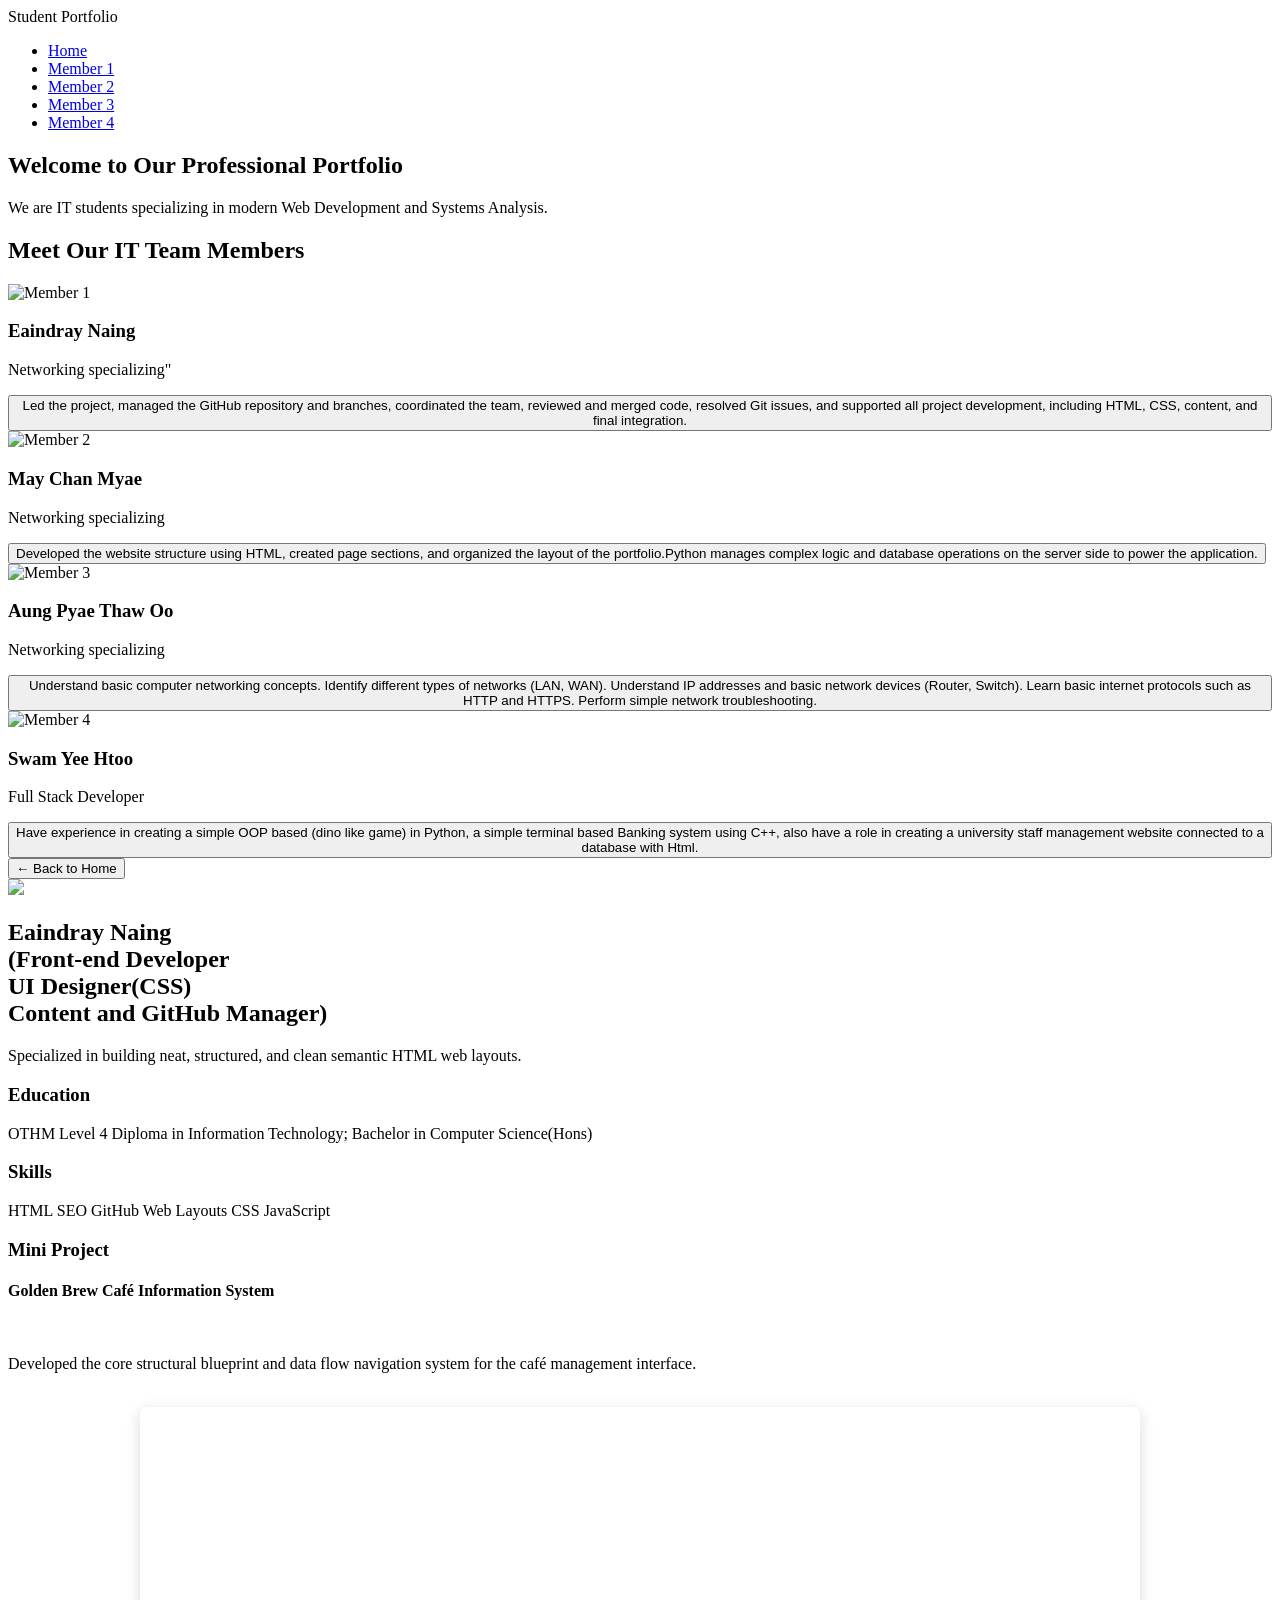
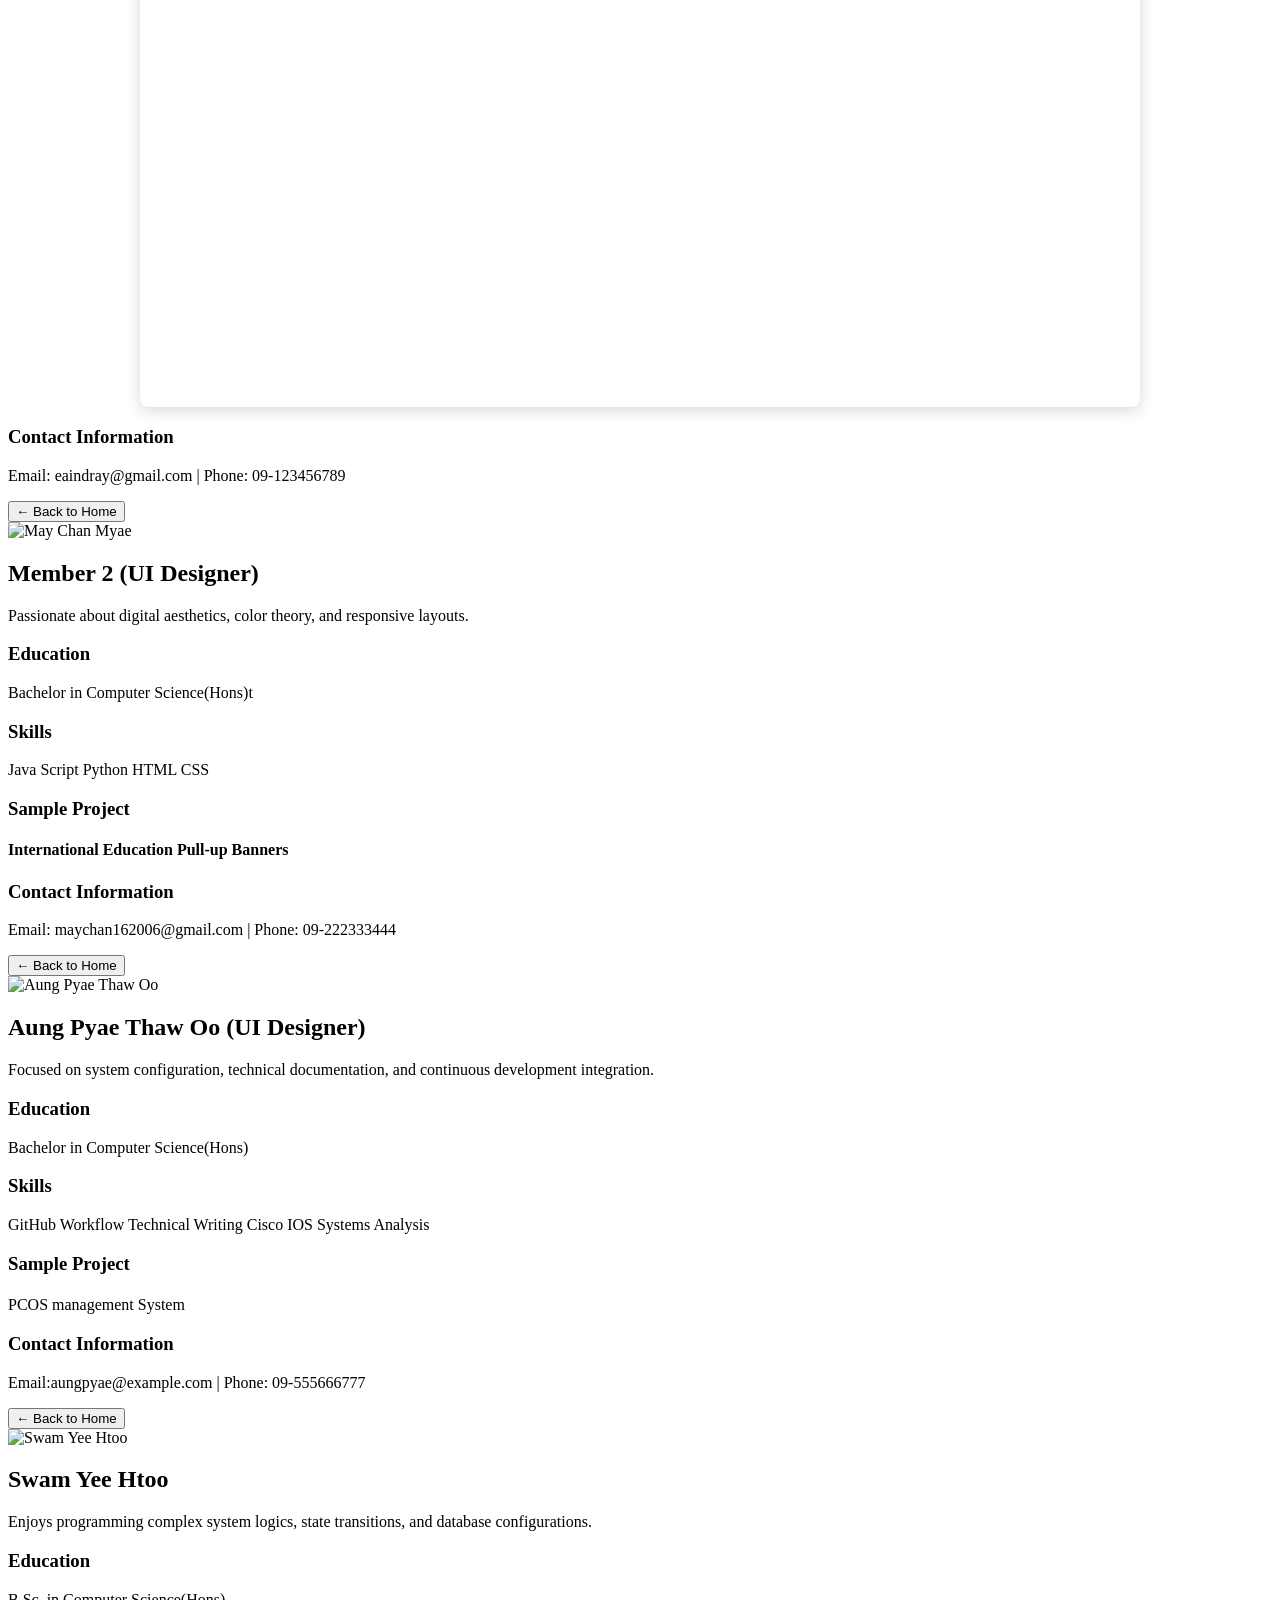
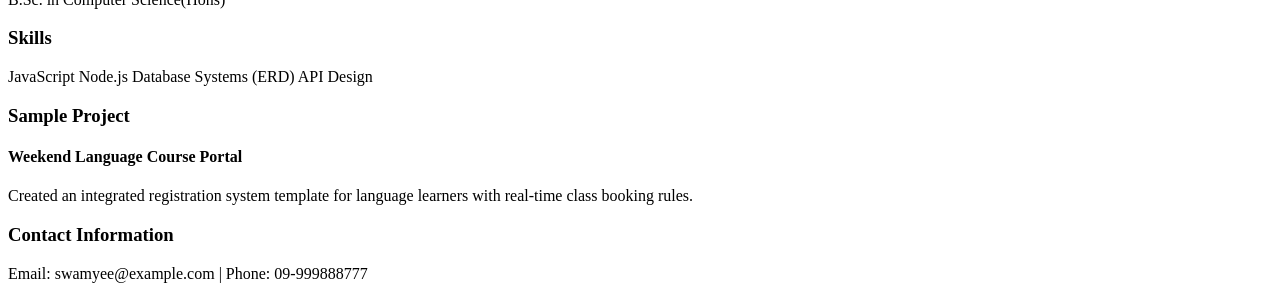
==== index.html @ e3c926dc "Update index.html" ====
<!DOCTYPE html>
<html lang="en">
<head>
    <meta charset="UTF-8">
    <meta name="viewport" content="width=device-width, initial-scale=1.0">
    <title>Student Portfolio</title>
    <link rel="stylesheet" href="C:\Users\USER\OneDrive\Desktop\student-portfolio\style.css">
</head>
<body>

    <nav class="navbar">
        <div class="logo">Student Portfolio</div>
        <ul class="nav-links">
            <li><a href="#" onclick="showPage('home')">Home</a></li>
            <li><a href="#" onclick="showPage('member1')">Member 1</a></li>
            <li><a href="#" onclick="showPage('member2')">Member 2</a></li>
            <li><a href="#" onclick="showPage('member3')">Member 3</a></li>
            <li><a href="#" onclick="showPage('member4')">Member 4</a></li>
        </ul>
    </nav>

    <div class="container">
        
        <section id="home" class="page-section active">
            <div class="hero-section">
                <h1>Welcome to Our Professional Portfolio</h1>
                <p>We are IT students specializing in modern Web Development and Systems Analysis.</p>
            </div>
            
            <h2 class="section-title">Meet Our IT Team Members</h2>
            <div class="member-grid">
                <div class="member-card" onclick="showPage('member1')">
                    <img src="Eaindray Naing.jpg" alt="Member 1">
                    <h3>Eaindray Naing</h3>
                    <p class=="role">Networking specializing"</p>
                    <p class="Git Manager | Full-Stack Support"></p>
                    <button class="view-btn">Led the project, managed the GitHub repository and branches, coordinated the team, reviewed and merged code, resolved Git issues, and supported all project development, including HTML, CSS, content, and final integration.</button>
                </div>
                <div class="member-card" onclick="showPage('member2')">
                    <img src="May Chan Myae.jpg" alt="Member 2">
                    <h3>May Chan Myae</h3>
                    <p class=="role">Networking specializing</p>
                    <p class="HTML Developer"></p>
                    <button class="view-btn">Developed the website structure using HTML, created page sections, and organized the layout of the portfolio.Python manages complex logic and database operations on the server side to power the application.</button>
                </div>
                <div class="member-card" onclick="showPage('member3')">
                    <img src="Aung Pyae.jpg" alt="Member 3">
                    <h3>Aung Pyae Thaw Oo</h3>
                    <p class=="role">Networking specializing</p>
                    <button class="view-btn">Understand basic computer networking concepts.
Identify different types of networks (LAN, WAN).
Understand IP addresses and basic network devices (Router, Switch).
Learn basic internet protocols such as HTTP and HTTPS.
Perform simple network troubleshooting.
</button>
                </div>
                <div class="member-card" onclick="showPage('member4')">
                    <img src="Swam Yee Htoo.jpg" alt="Member 4">
                    <h3>Swam Yee Htoo</h3>
                    <p class="role">Full Stack Developer</p>
                    <button class="view-btn">Have experience in creating a simple OOP based (dino like game) in Python, a simple terminal based Banking system using C++, also have a role in creating a university staff management website connected to a database with Html.</button>
                </div>
            </div>
        </section>

        <section id="member1" class="page-section">
            <button class="back-btn" onclick="showPage('home')">← Back to Home</button>
            <div class="profile-detail">
                <img src="Eaindray Naing.jpg"Member 1" class="profile-img">
                <div class="profile-info">
                    <h2>Eaindray Naing<br> (Front-end Developer<br>UI Designer(CSS)<br>Content and GitHub Manager)</h2>
                    <p class="bio">Specialized in building neat, structured, and clean semantic HTML web layouts.</p>
                    
                    <h3>Education</h3>
                    <p>OTHM Level 4 Diploma in Information Technology; Bachelor in Computer Science(Hons)</p>
                    
                    <h3>Skills</h3>
                    <div class="skills-tags">
                        <span>HTML</span> <span>SEO</span> <span>GitHub</span> <span>Web Layouts</span> <span>CSS</span> <span>JavaScript</span>
                    </div>
                    
                    <h3>Mini Project</h3>
                    <div class="project-box">
                        <h4>Golden Brew Café Information System</h4><br>
                        <p>Developed the core structural blueprint and data flow navigation system for the café management interface.</p>
                    </div><br>
    
    <div class="project-container" style="max-width: 1000px; margin: 0 auto; box-shadow: 0 4px 15px rgba(0,0,0,0.15); border-radius: 8px; overflow: hidden;">
        <iframe 
            src="C:\Users\USER\OneDrive\Desktop\student-portfolio\eaindraymini-project\miniproject.html" 
            title="Mini Project"
            style="width: 100%; height: 600px; border: none; display: block;">
        </iframe>
    </div>
    <h3>Contact Information</h3>
                    <p>Email: eaindray@gmail.com | Phone: 09-123456789</p>
</section>
                </div>
            </div>
        </section>

        <section id="member2" class="page-section">
            <button class="back-btn" onclick="showPage('home')">← Back to Home</button>
            <div class="profile-detail">
                <img src="May Chan Myae.jpg" alt="May Chan Myae" class="profile-img">
                <div class="profile-info">
                    <h2>Member 2 (UI Designer)</h2>
                    <p class="bio">Passionate about digital aesthetics, color theory, and responsive layouts.</p>
                    
                    <h3>Education</h3>
                    <p>Bachelor in Computer Science(Hons)t</p>
                    
                    <h3>Skills</h3>
                    <div class="skills-tags">
                        <span>Java Script</span> <span>Python</span> <span>HTML</span> <span>CSS</span>
                    </div>
                    
                    <h3>Sample Project</h3>
                    <div class="project-box">
                        <h4>International Education Pull-up Banners</h4>
                        <p></p>
                    </div>

                    <h3>Contact Information</h3>
                    <p>Email: maychan162006@gmail.com | Phone: 09-222333444</p>
                </div>
            </div>
        </section>

        <section id="member3" class="page-section">
            <button class="back-btn" onclick="showPage('home')">← Back to Home</button>
            <div class="profile-detail">
                <img src="Aung Pyae.jpg" alt="Aung Pyae Thaw Oo" class="profile-img">
                <div class="profile-info">
                    <h2>Aung Pyae Thaw Oo (UI Designer)</h2>
                    <p class="bio">Focused on system configuration, technical documentation, and continuous development integration.</p>
                    
                    <h3>Education</h3>
                    <p>Bachelor in Computer Science(Hons)</p>
                    
                    <h3>Skills</h3>
                    <div class="skills-tags">
                        <span>GitHub Workflow</span> <span>Technical Writing</span> <span>Cisco IOS</span> <span>Systems Analysis</span>
                    </div>
                    
                    <h3>Sample Project</h3>
                    <div class="project-box">
                        <h4></h4>
                        <p>PCOS management System</p>
                    </div>

                    <h3>Contact Information</h3>
                    <p>Email:aungpyae@example.com | Phone: 09-555666777</p>
                </div>
            </div>
        </section>

        <section id="member4" class="page-section">
            <button class="back-btn" onclick="showPage('home')">← Back to Home</button>
            <div class="profile-detail">
                <img src="Swam Yee Htoo.jpg" alt="Swam Yee Htoo" class="profile-img">
                <div class="profile-info">
                    <h2>Swam Yee Htoo</h2>
                    <p class="bio">Enjoys programming complex system logics, state transitions, and database configurations.</p>
                    
                    <h3>Education</h3>
                    <p>B.Sc. in Computer Science(Hons)</p>
                    
                    <h3>Skills</h3>
                    <div class="skills-tags">
                        <span>JavaScript</span> <span>Node.js</span> <span>Database Systems (ERD)</span> <span>API Design</span>
                    </div>
                    
                    <h3>Sample Project</h3>
                    <div class="project-box">
                        <h4>Weekend Language Course Portal</h4>
                        <p>Created an integrated registration system template for language learners with real-time class booking rules.</p>
                    </div>

                    <h3>Contact Information</h3>
                    <p>Email: swamyee@example.com | Phone: 09-999888777</p>
                </div>
            </div>
        </section>

    </div>

    <script>
        function showPage(pageId) {
            const sections = document.querySelectorAll('.page-section');
            sections.forEach(section => {
                section.classList.remove('active');
            });
            
            const activeSection = document.getElementById(pageId);
            if(activeSection) {
                activeSection.classList.add('active');
                window.scrollTo(0, 0);
            }
        }
    </script>
</body>
</html>
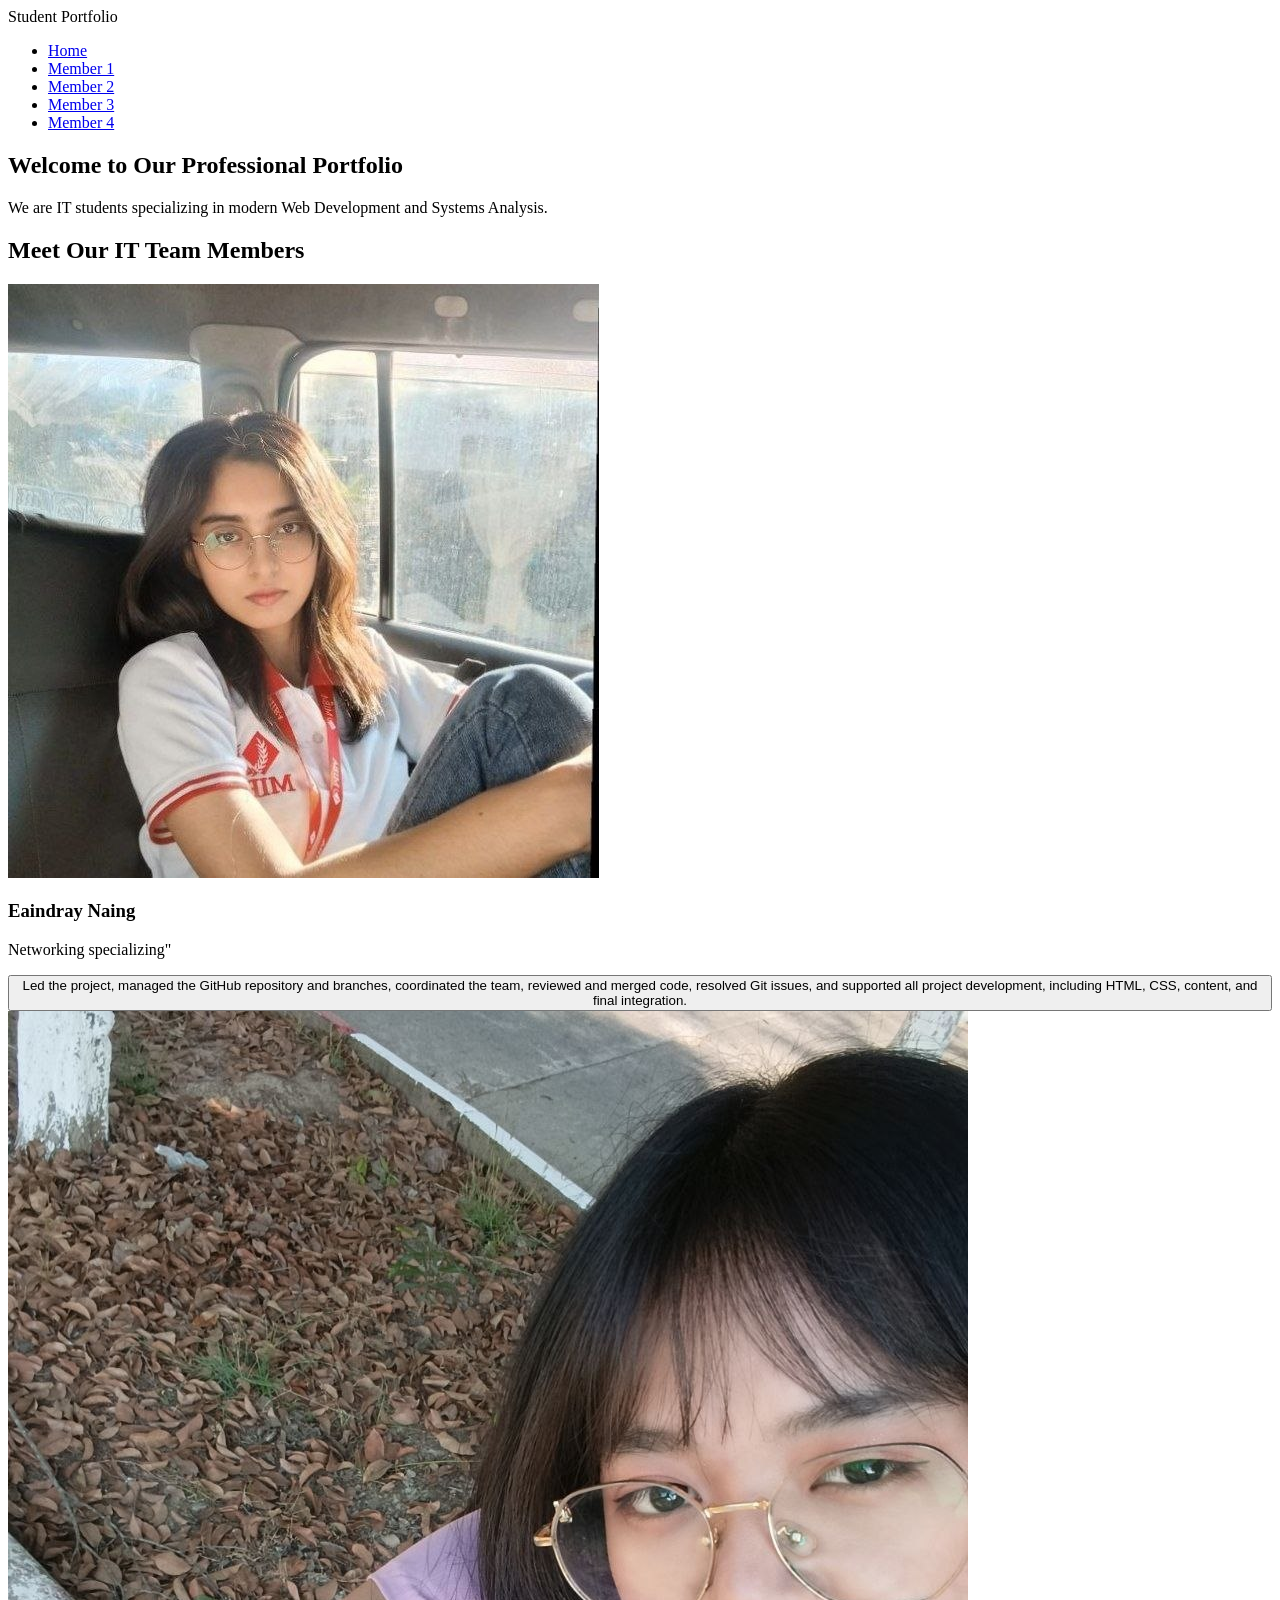
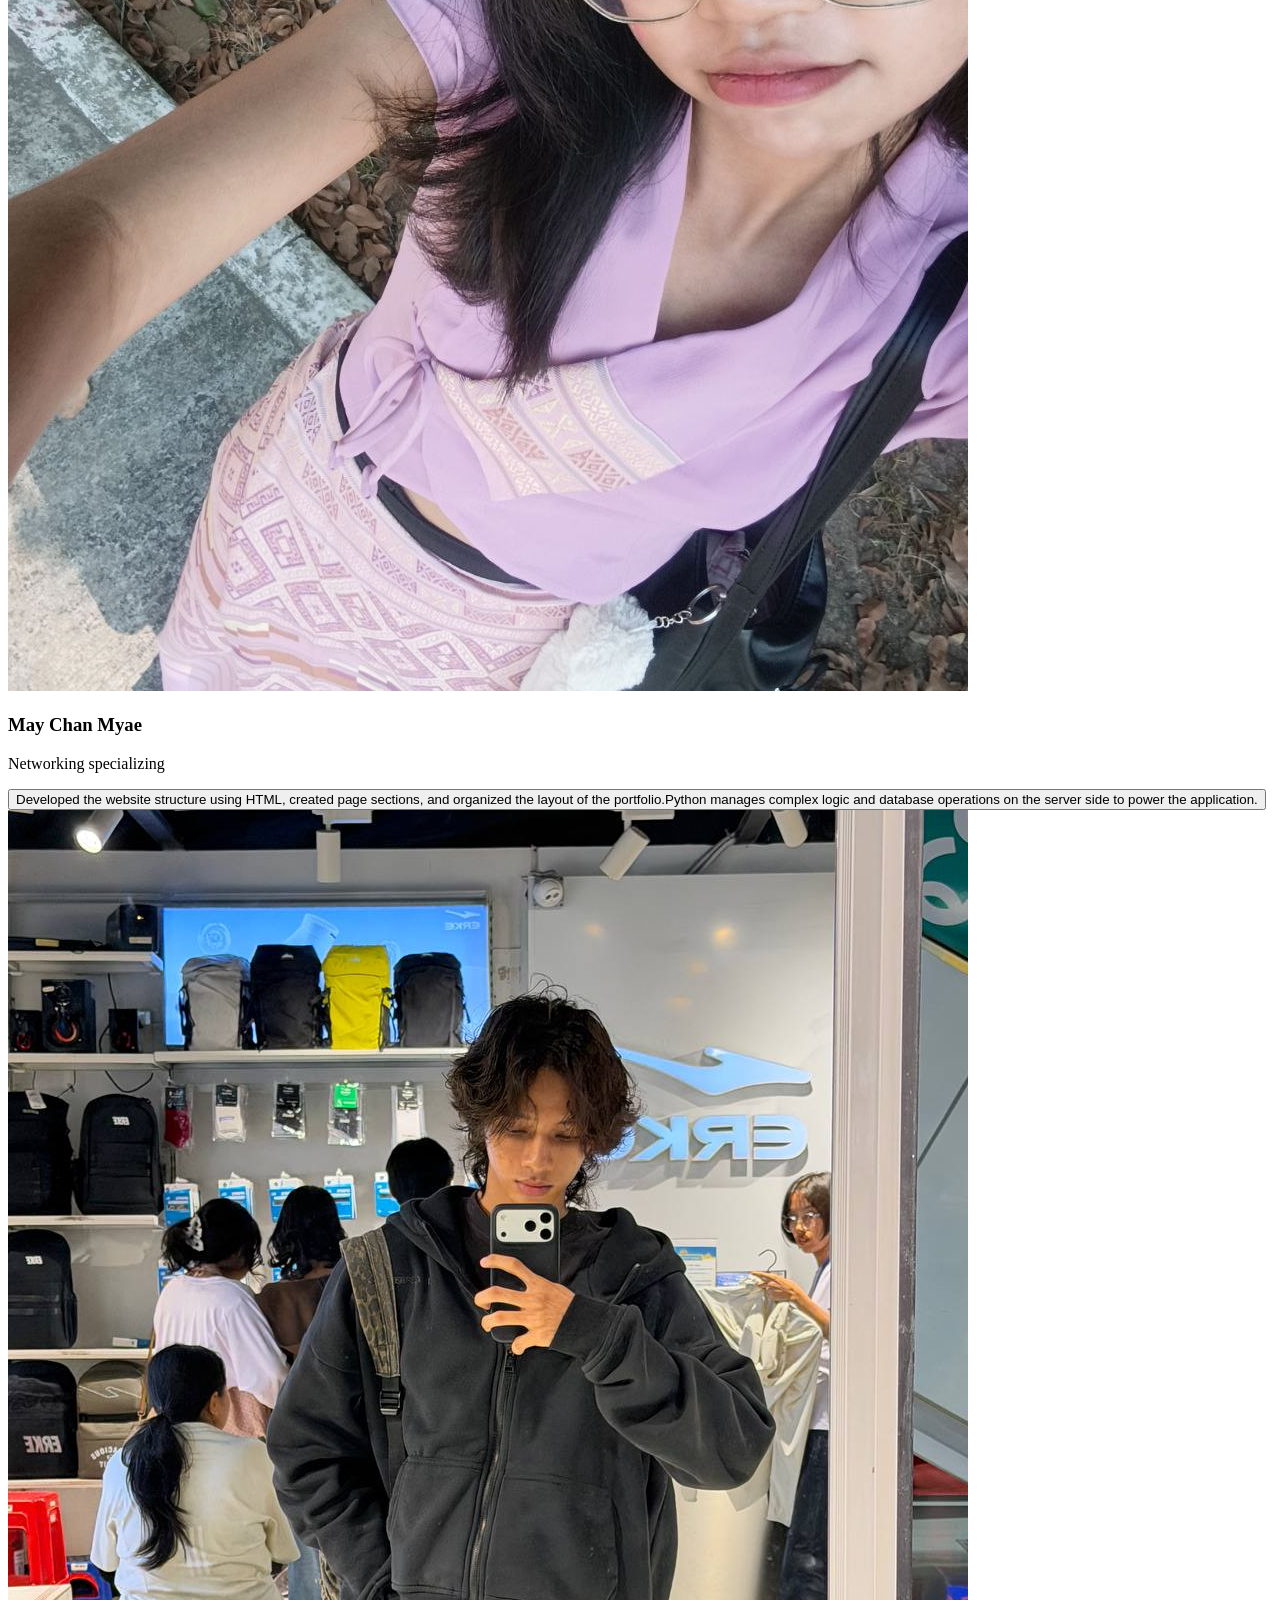
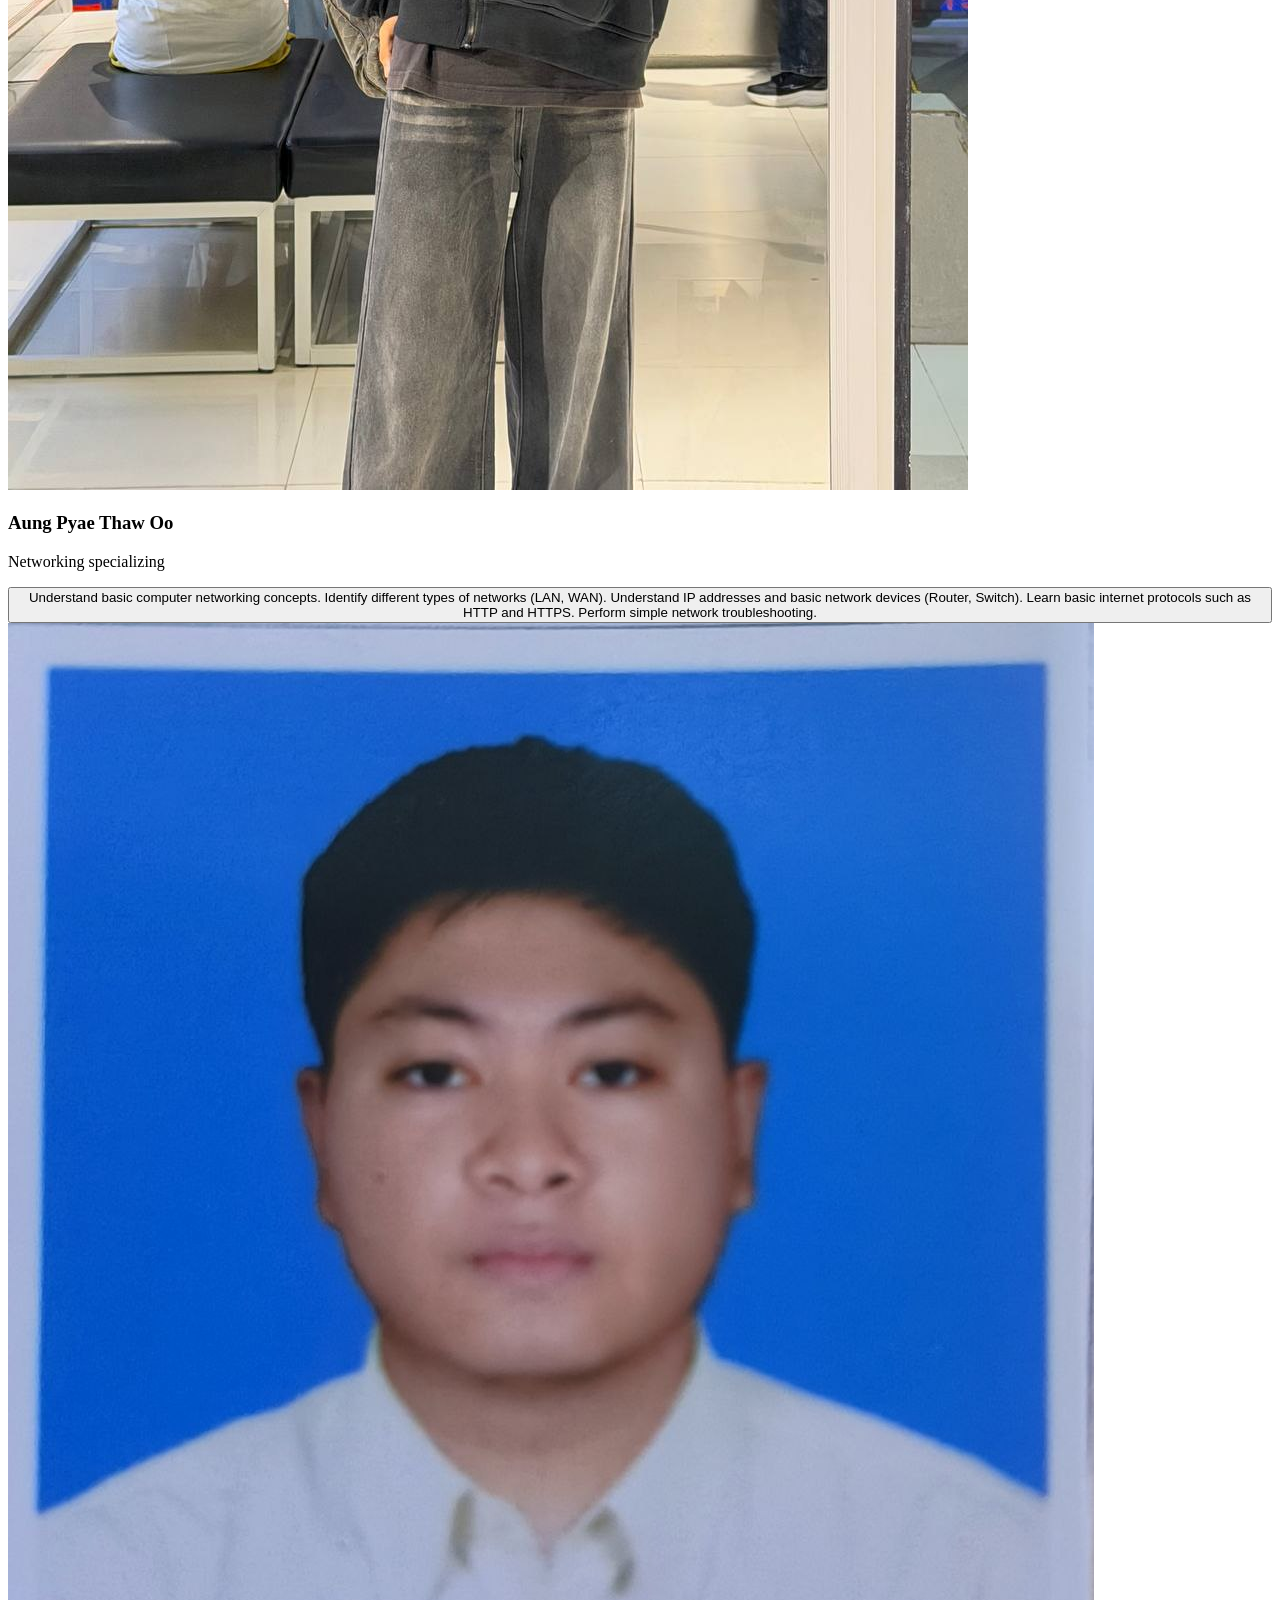
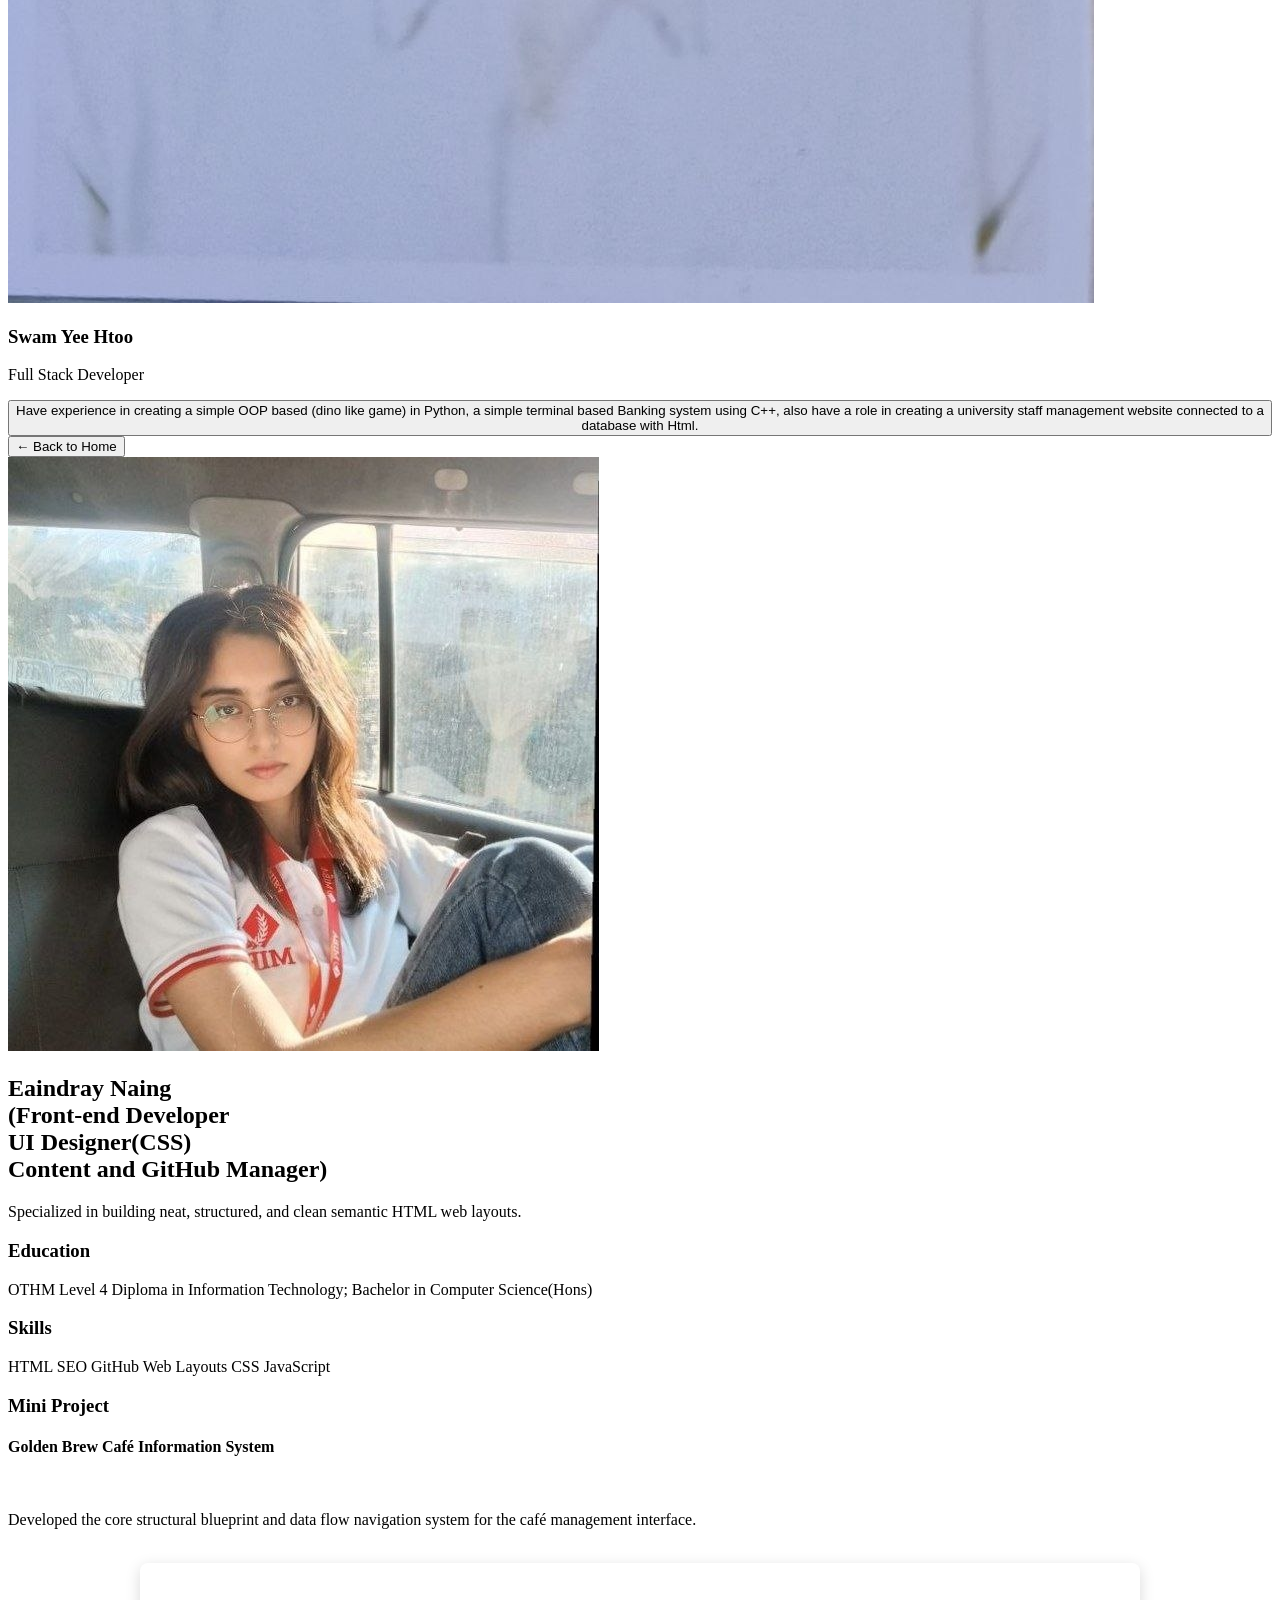
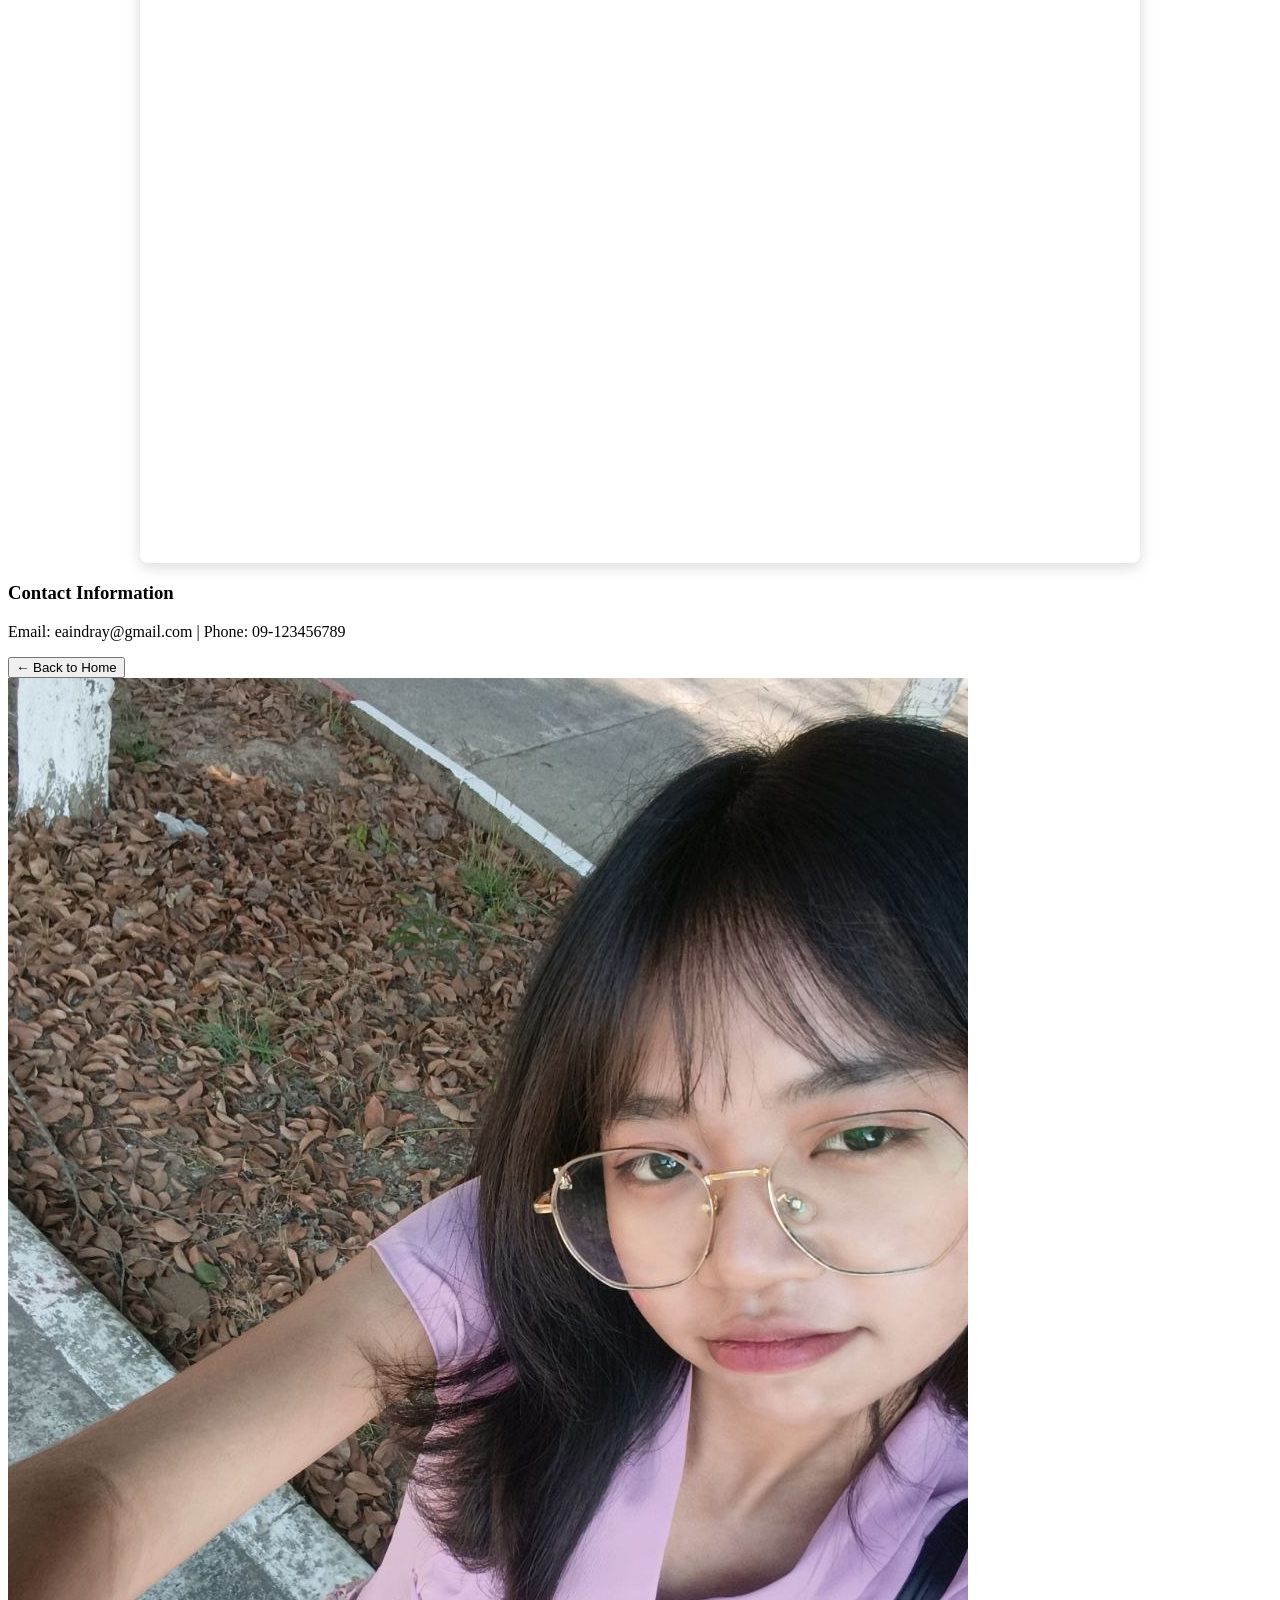
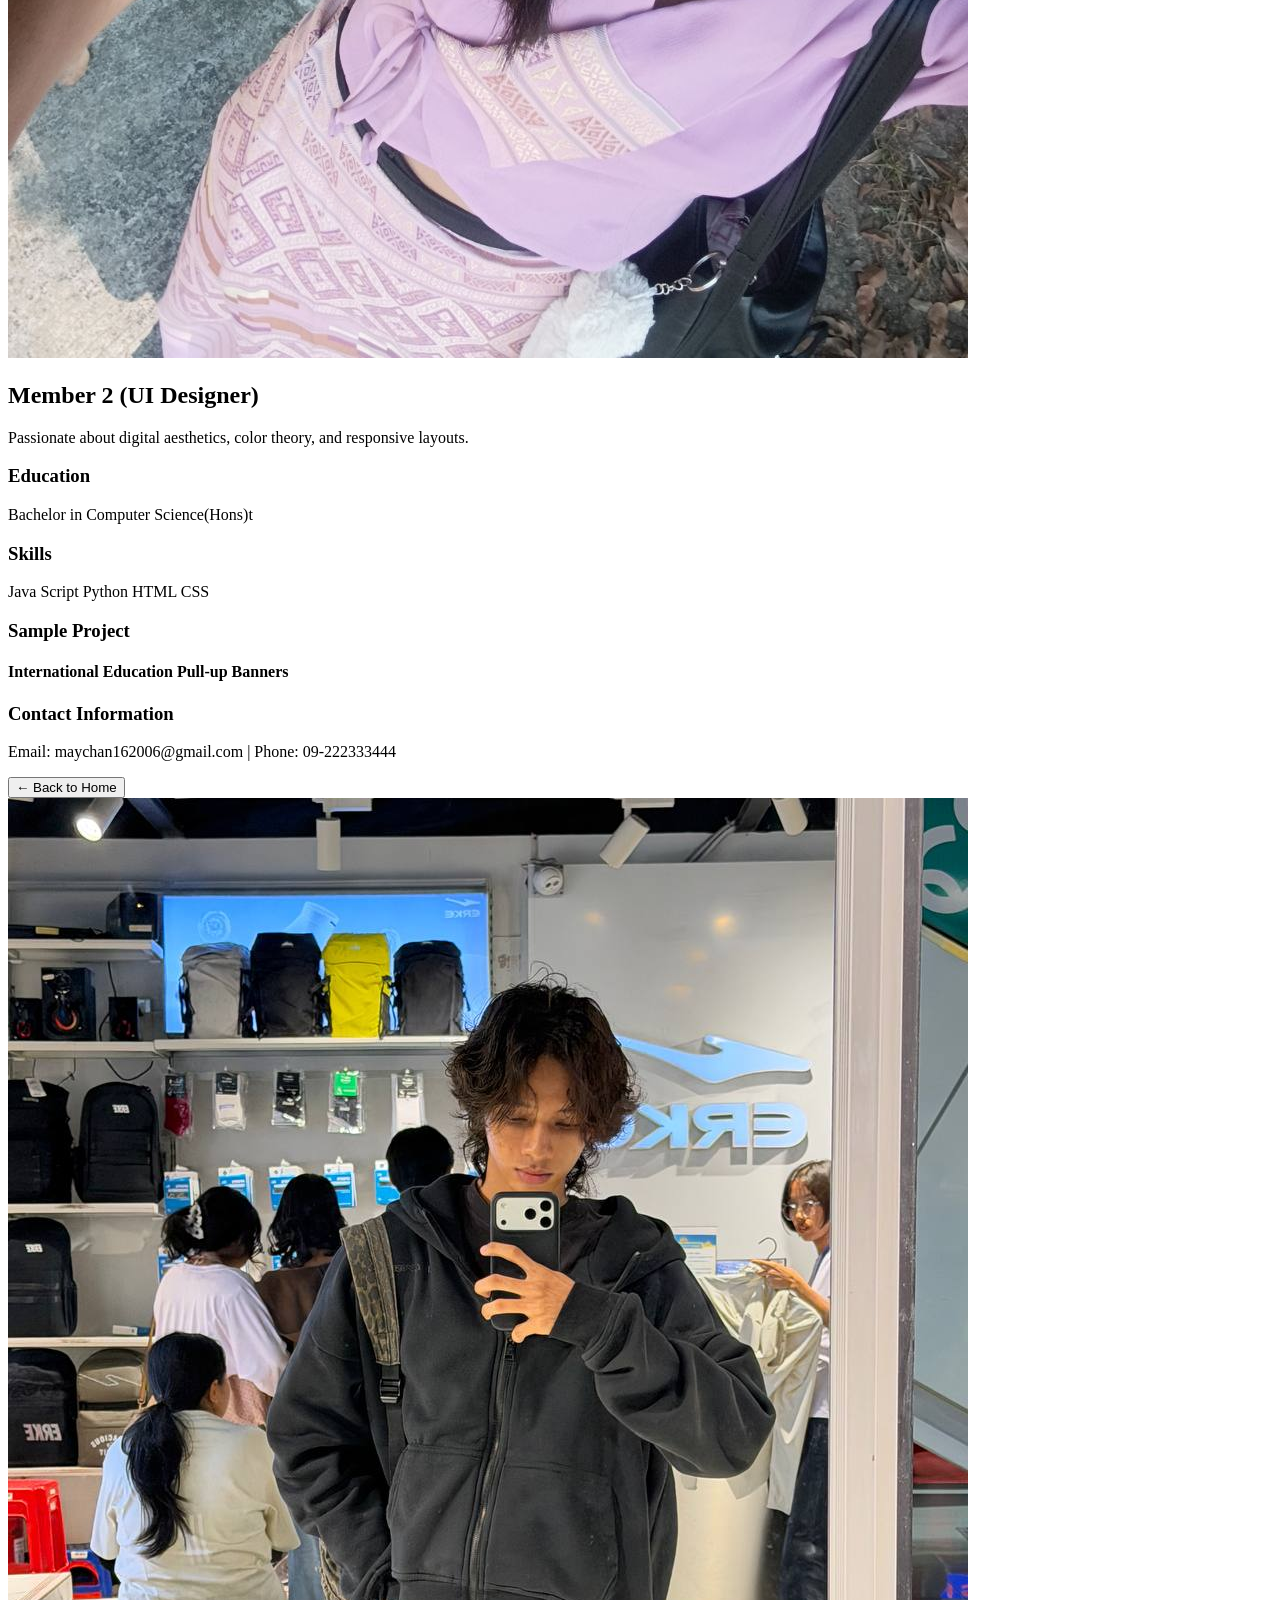
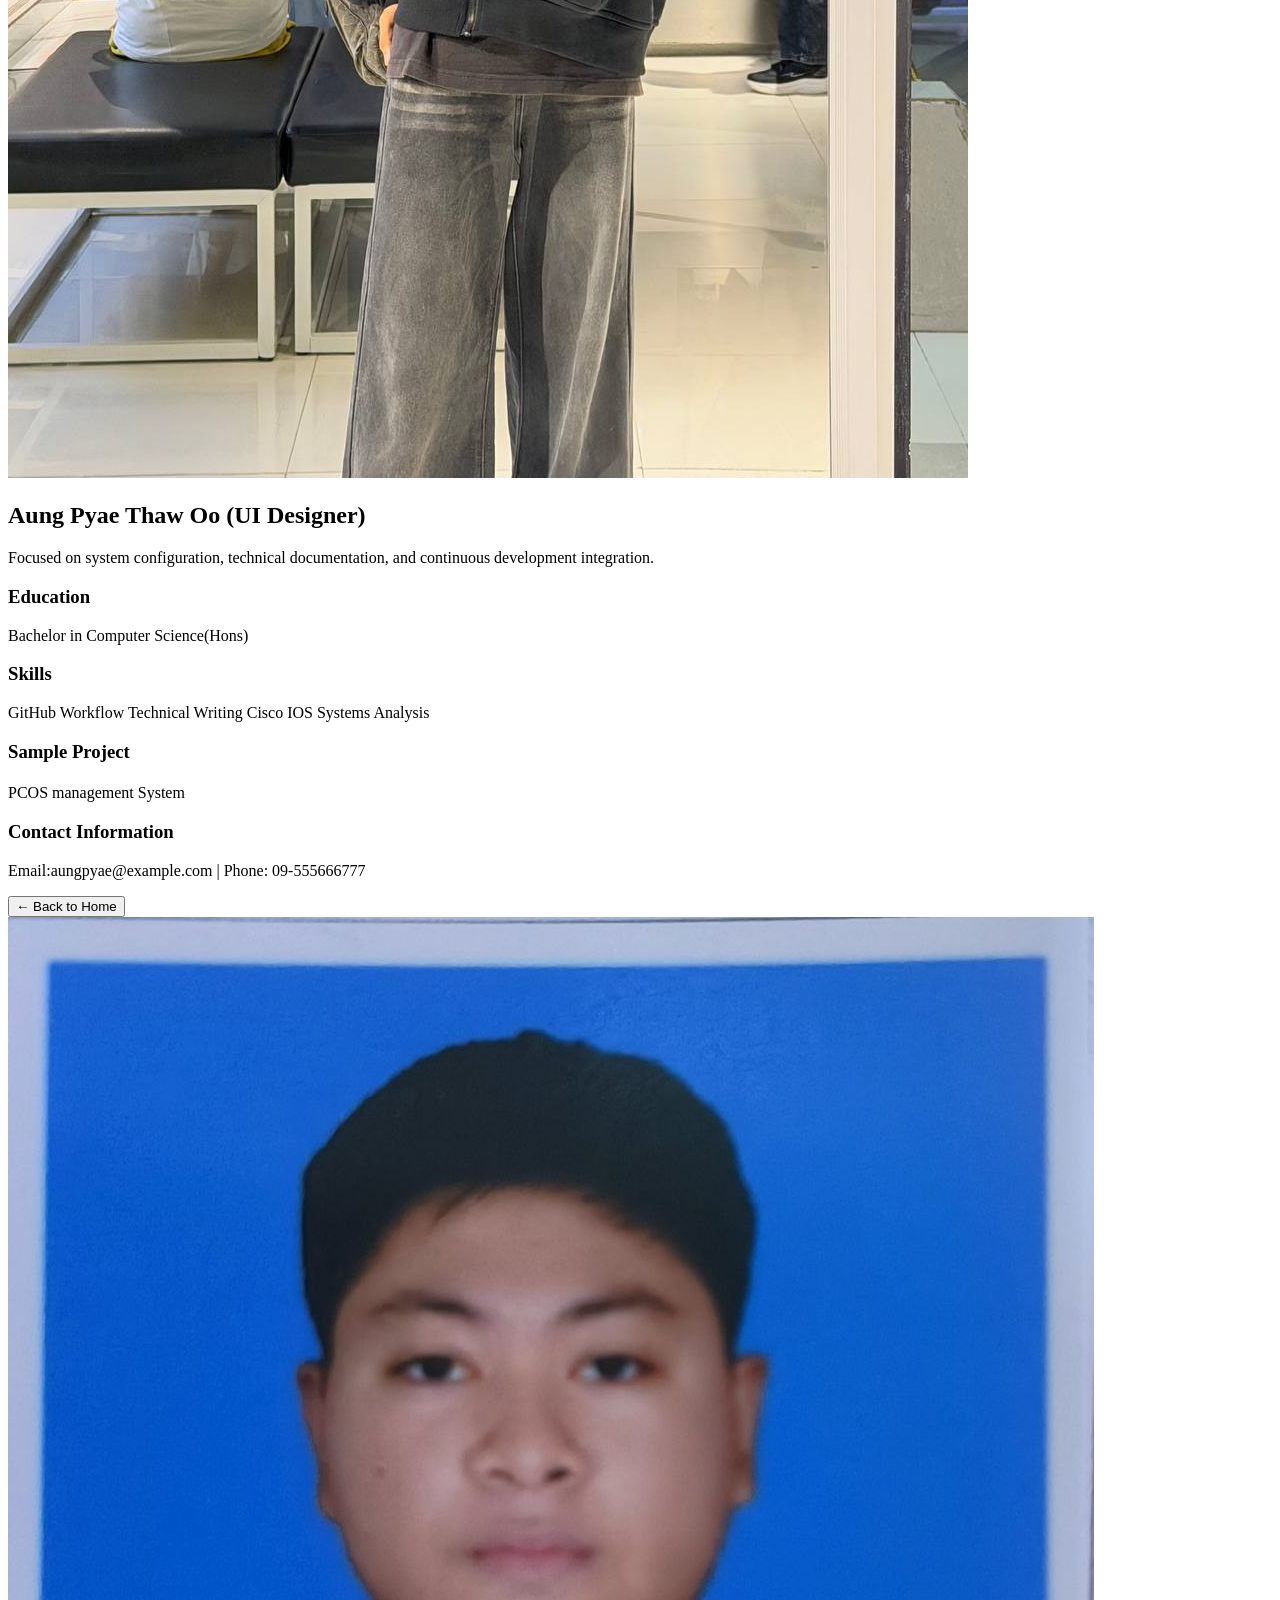
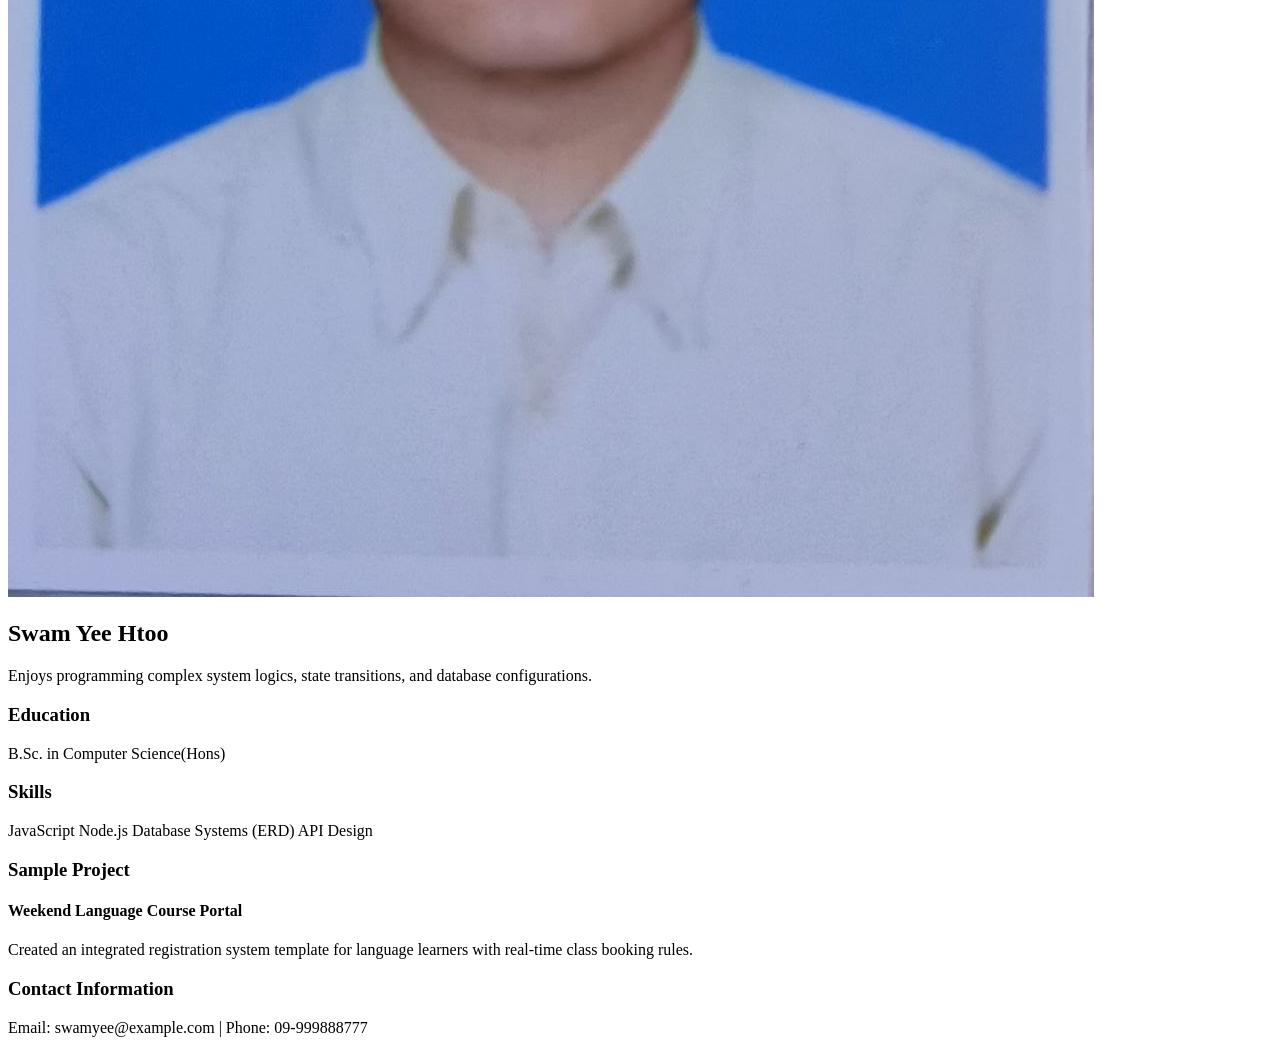
==== commit 12c666a1: "Final link and showcase update" ====
--- a/index.html
+++ b/index.html
@@ -200,4 +200,4 @@
         }
     </script>
 </body>
-</html>
+</html>
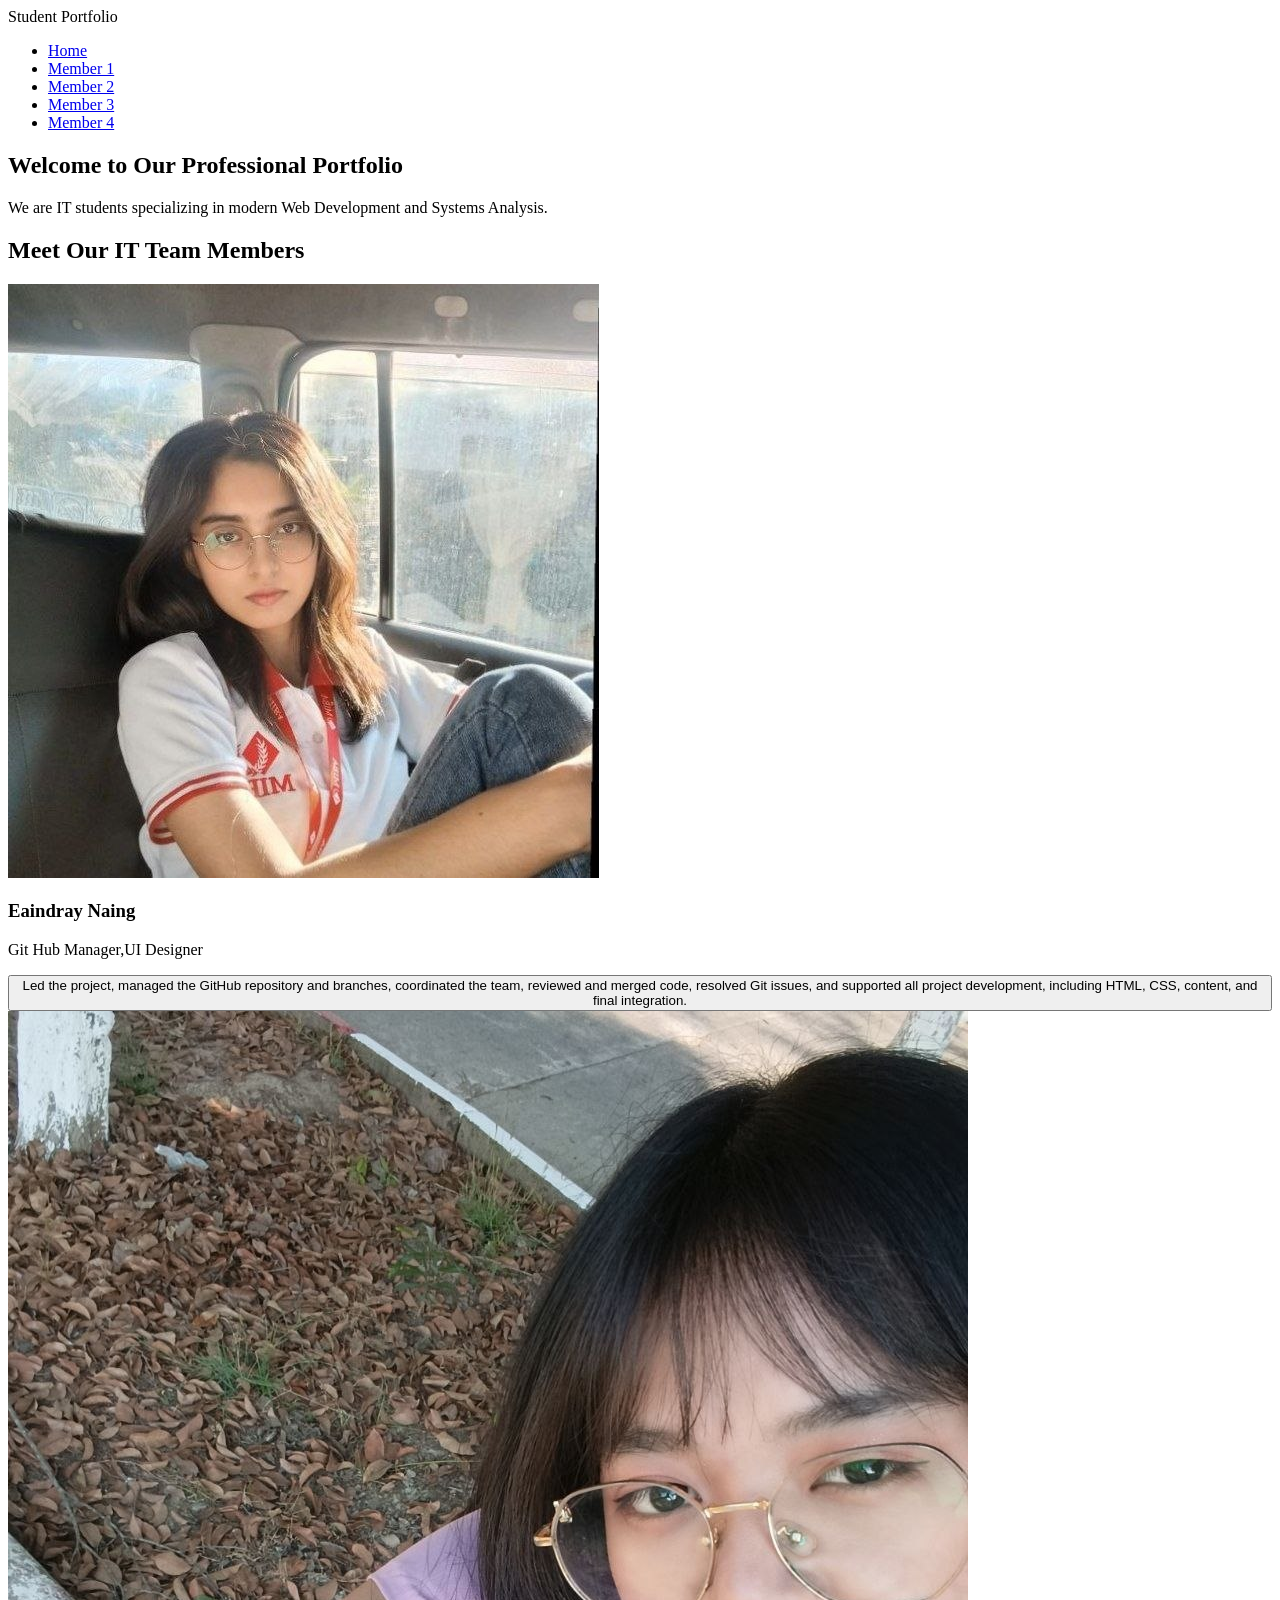
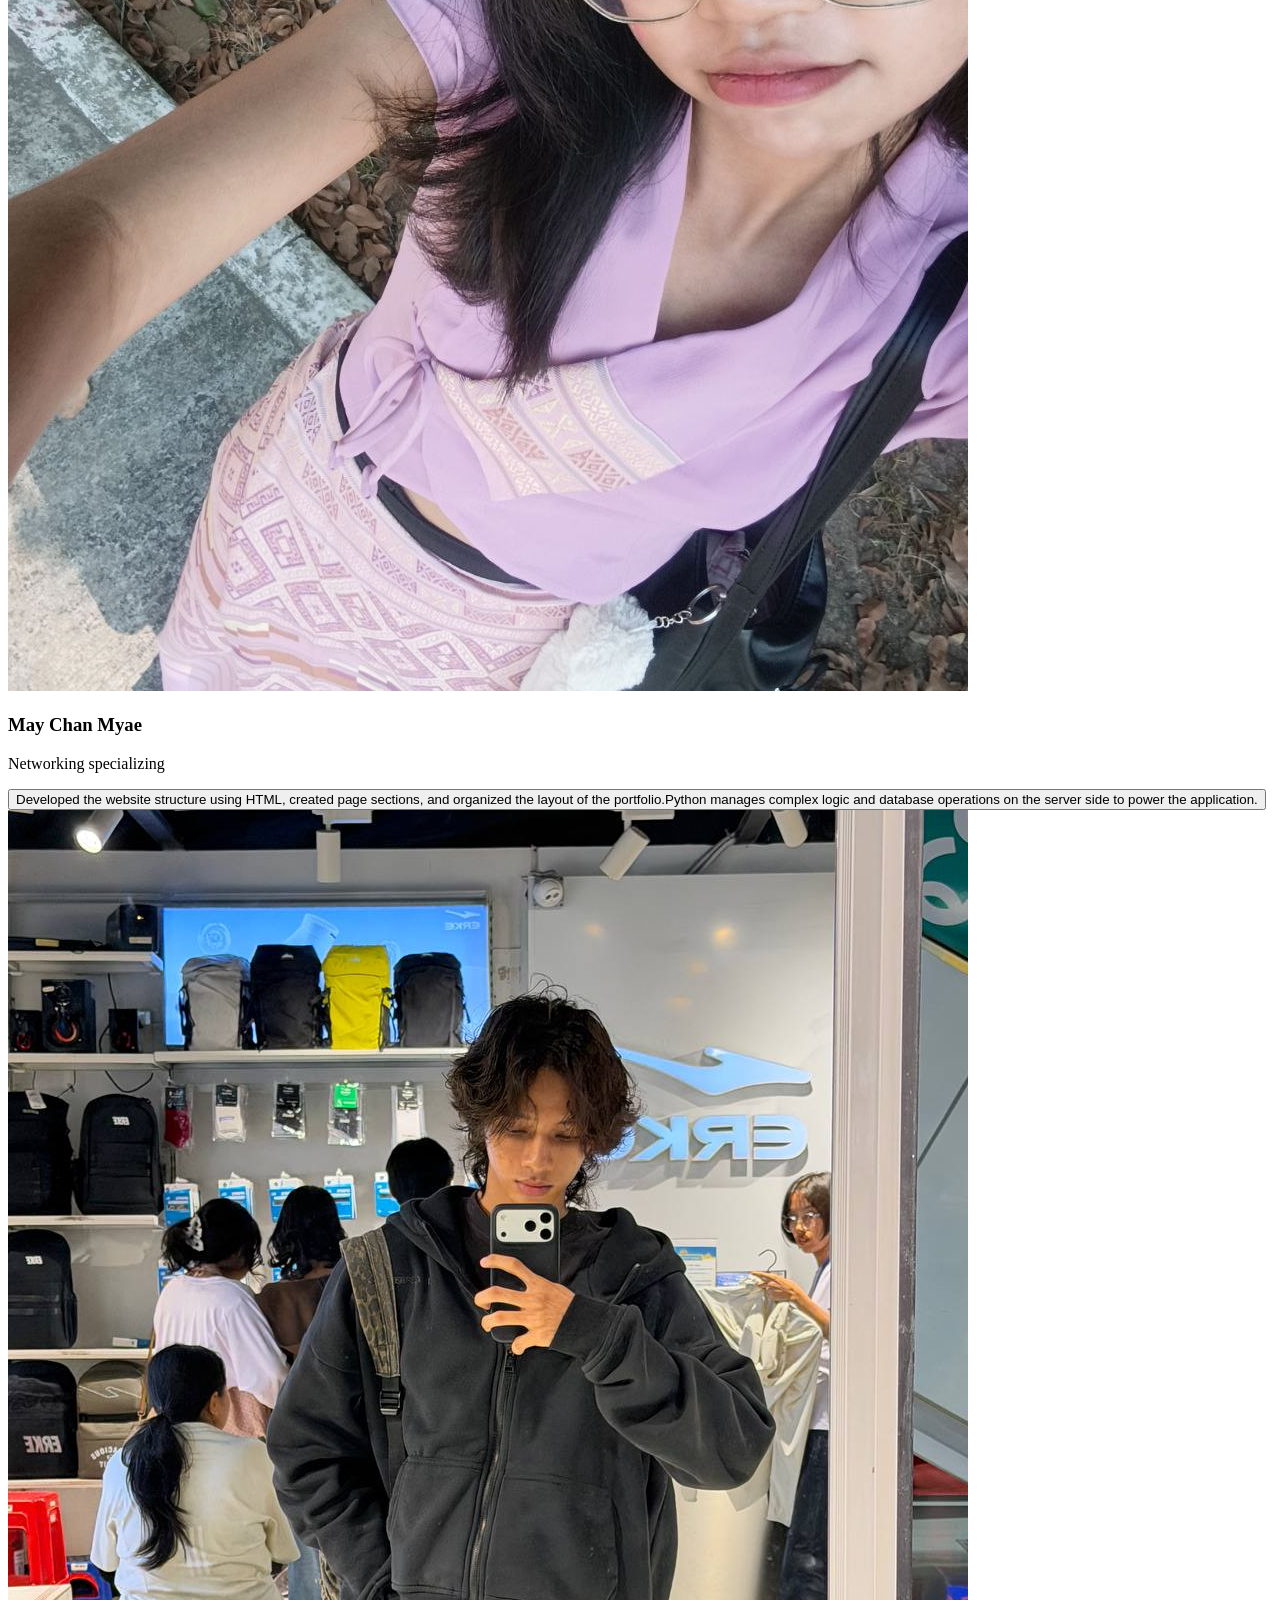
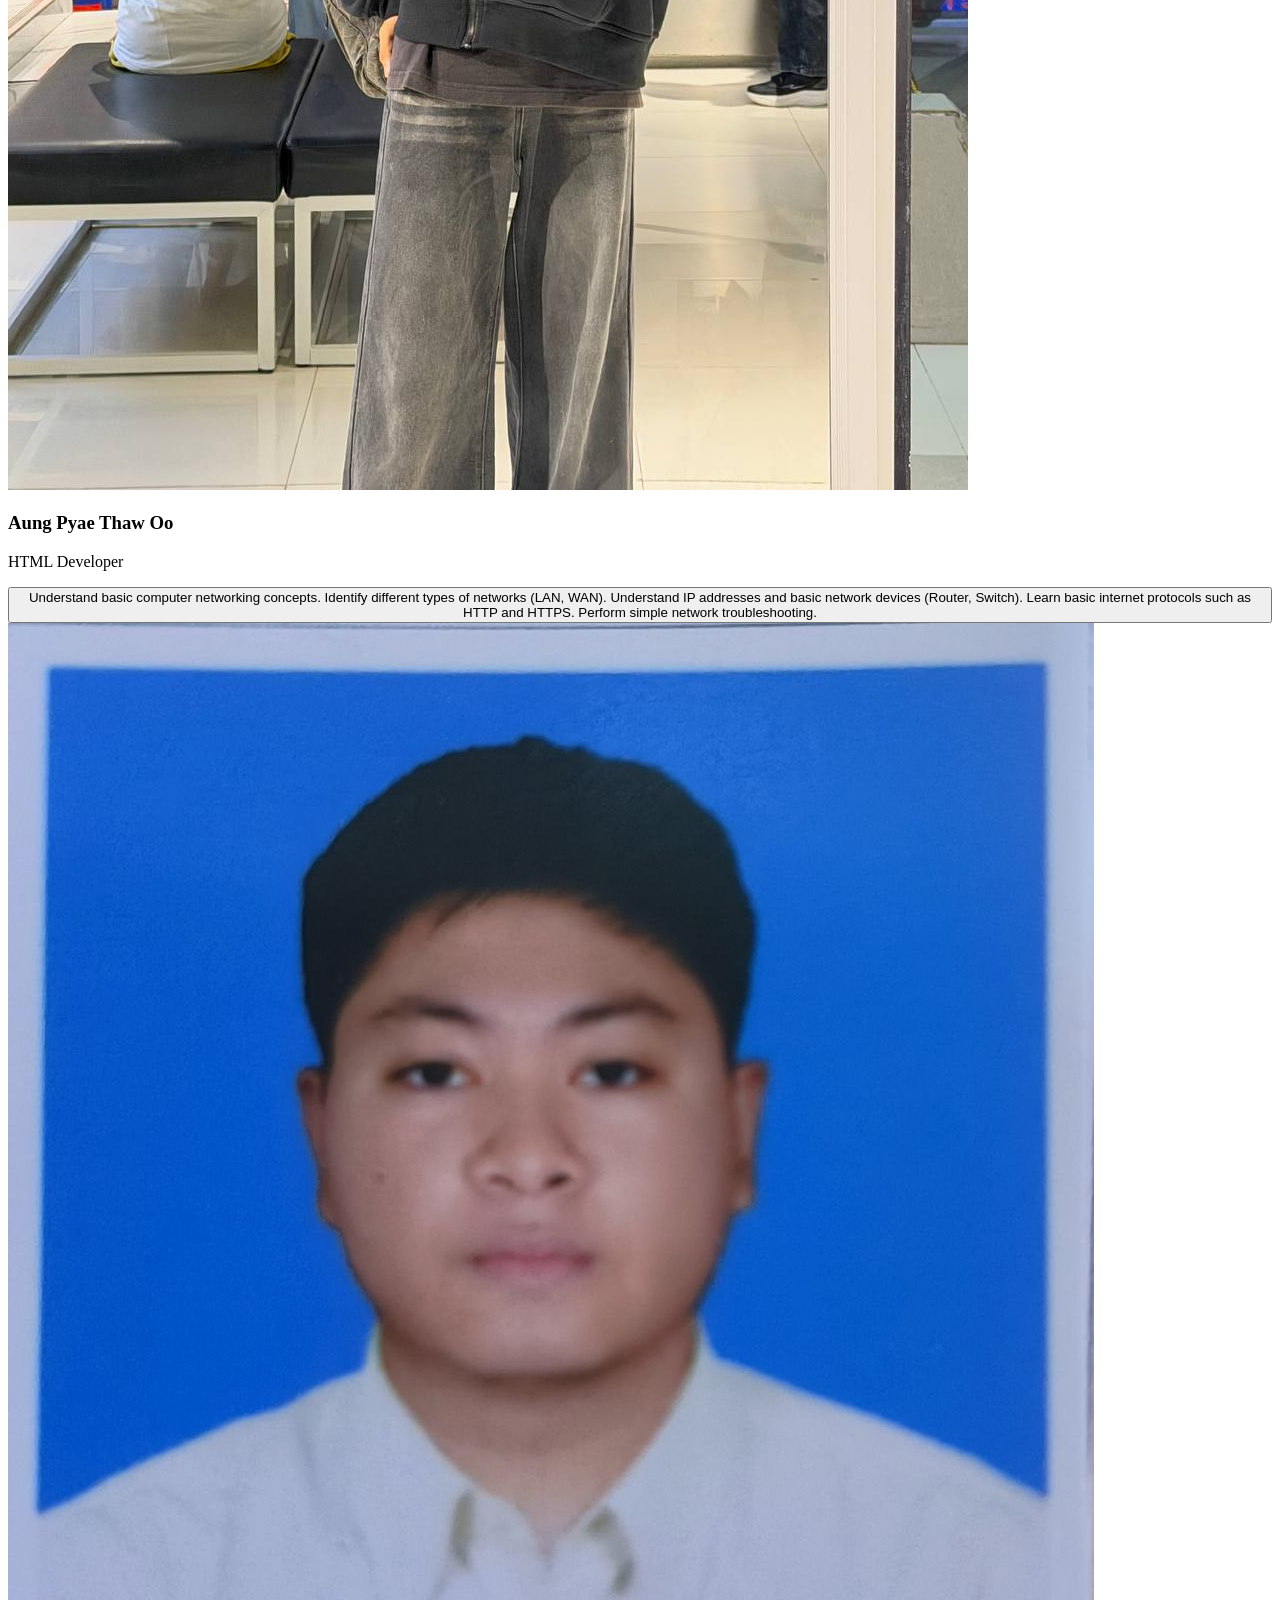
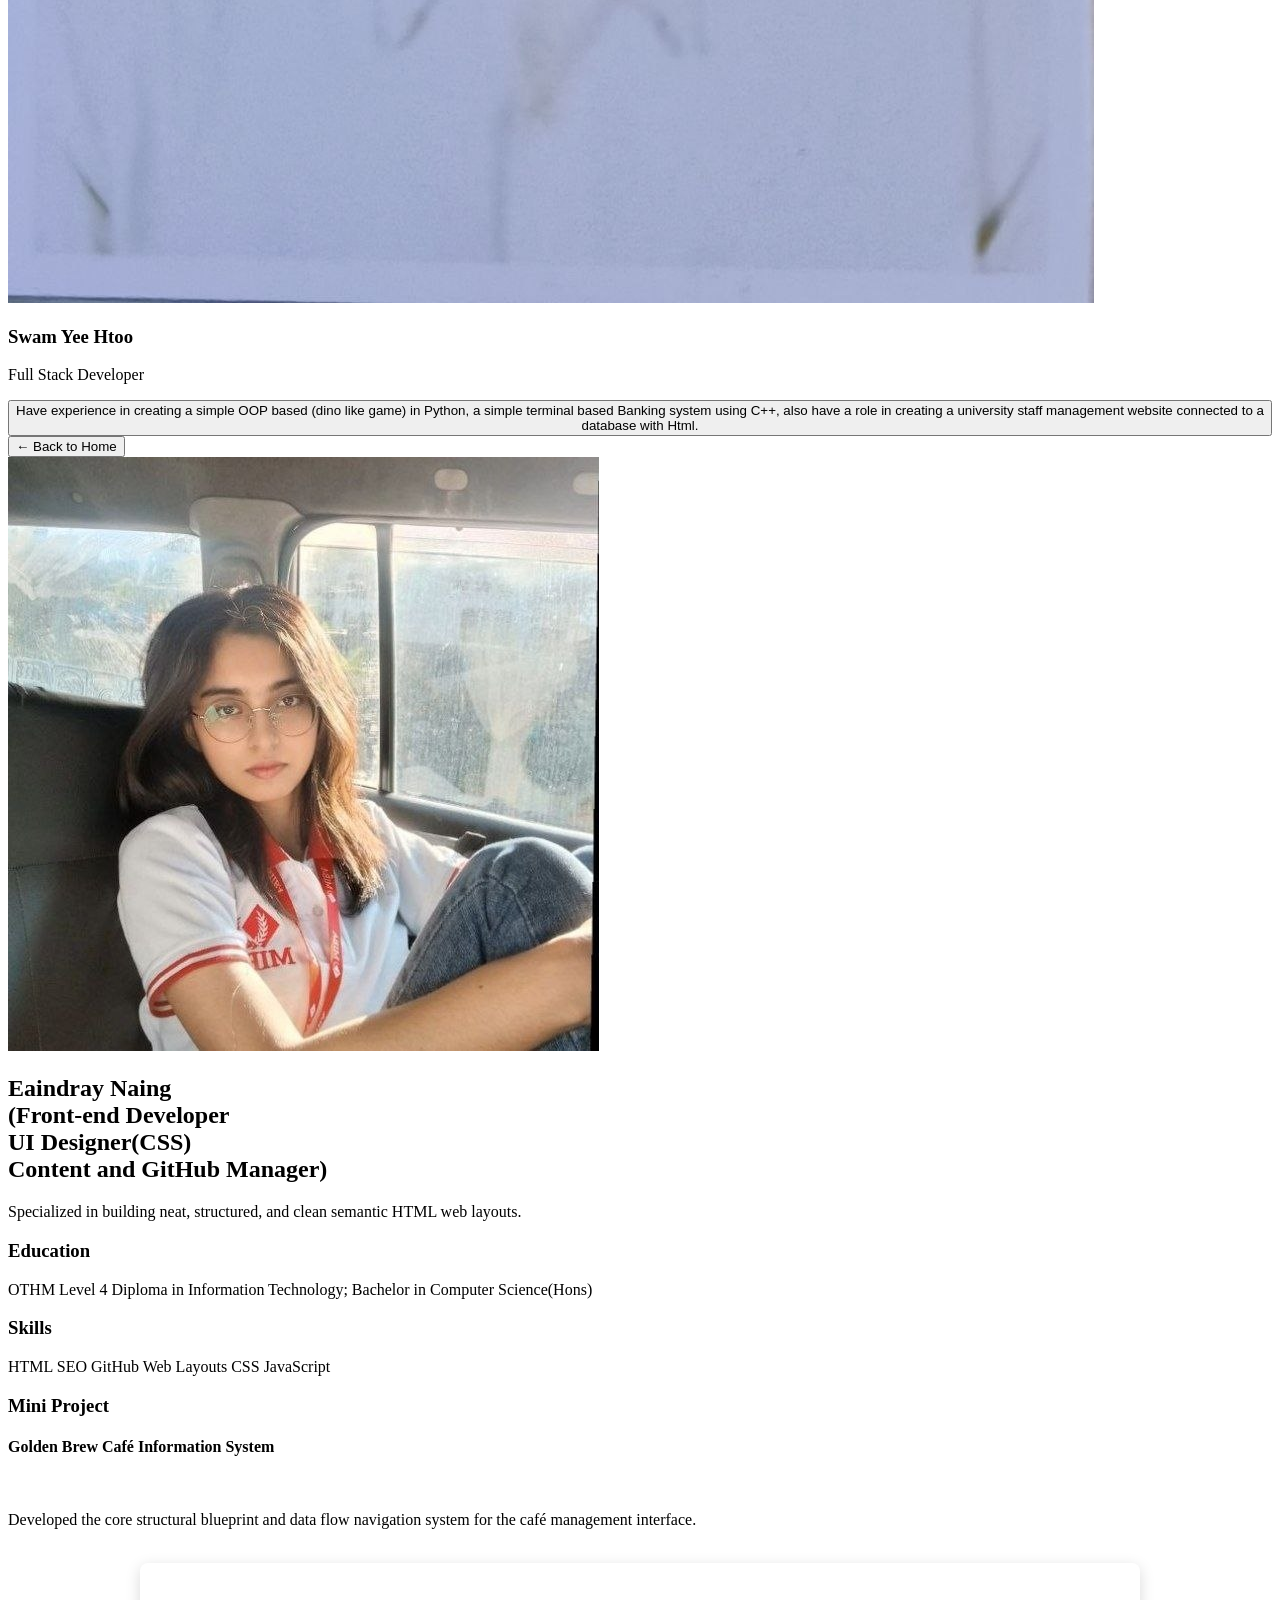
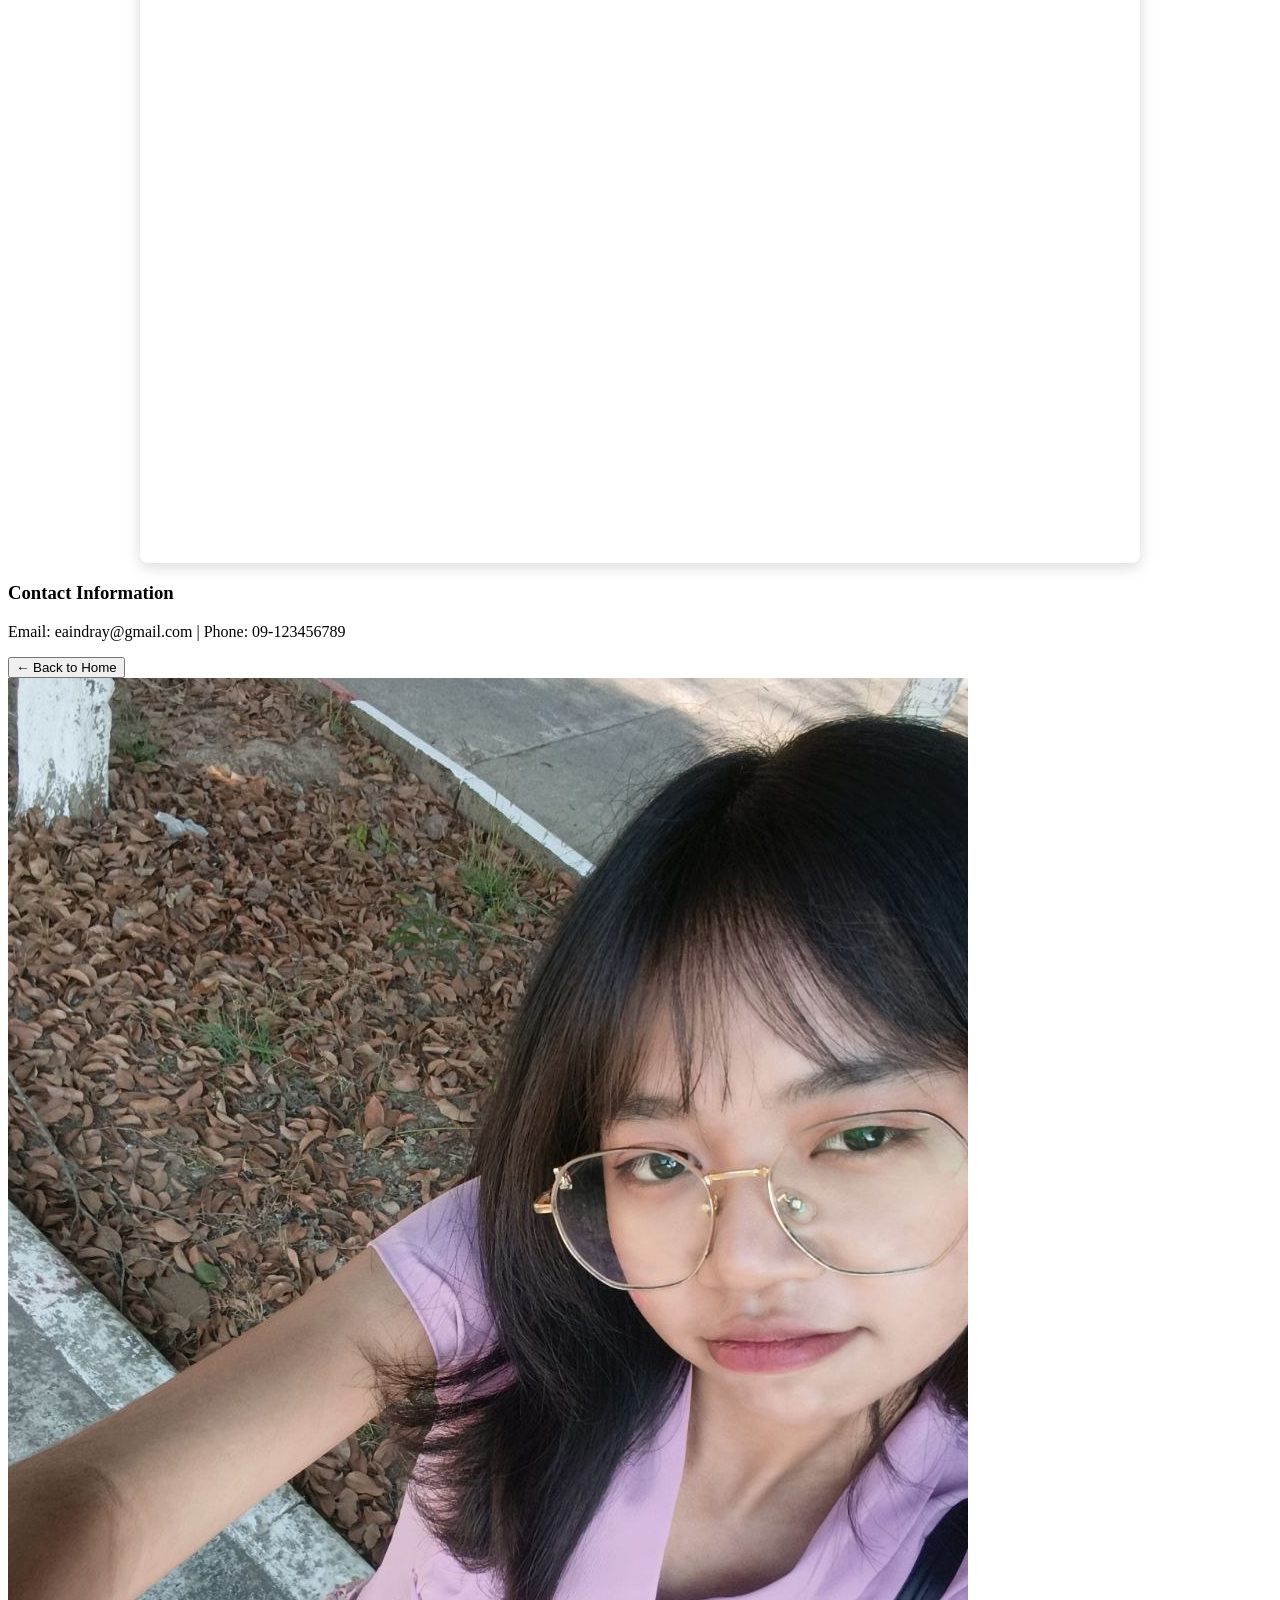
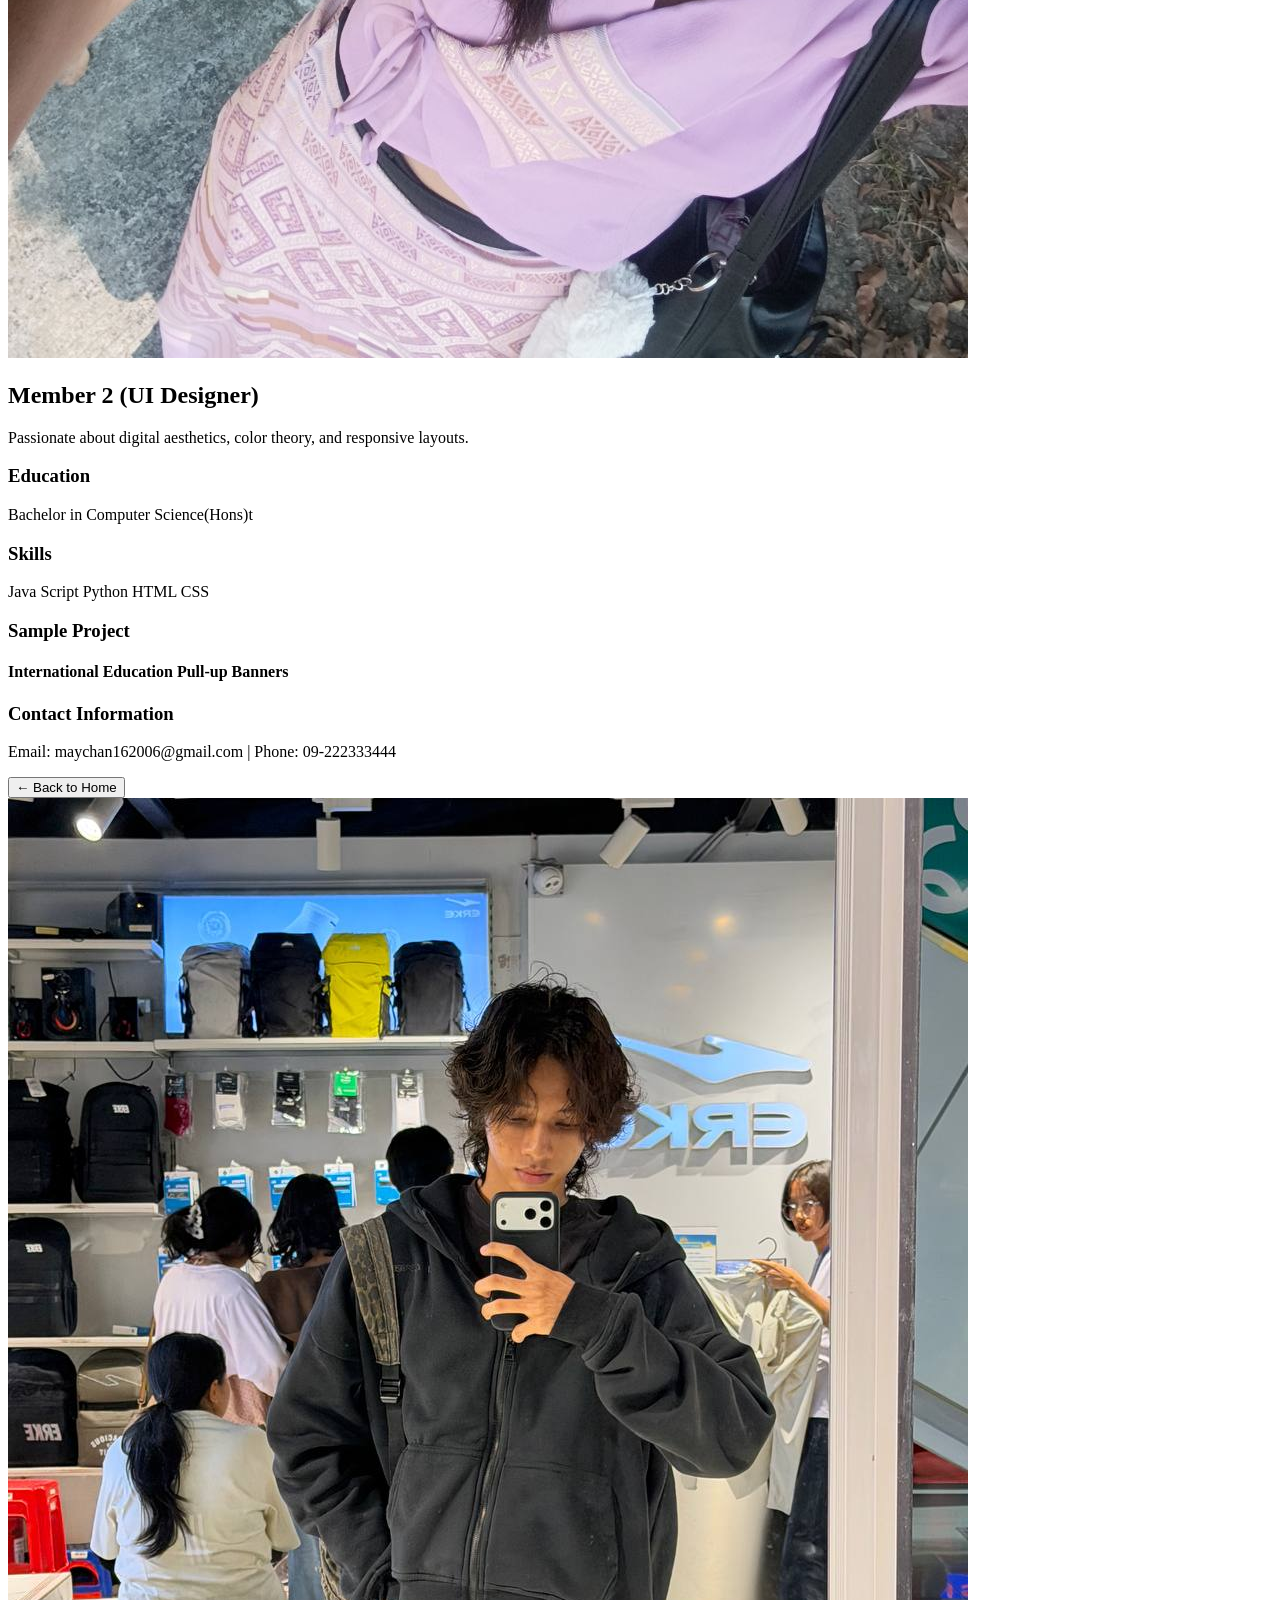
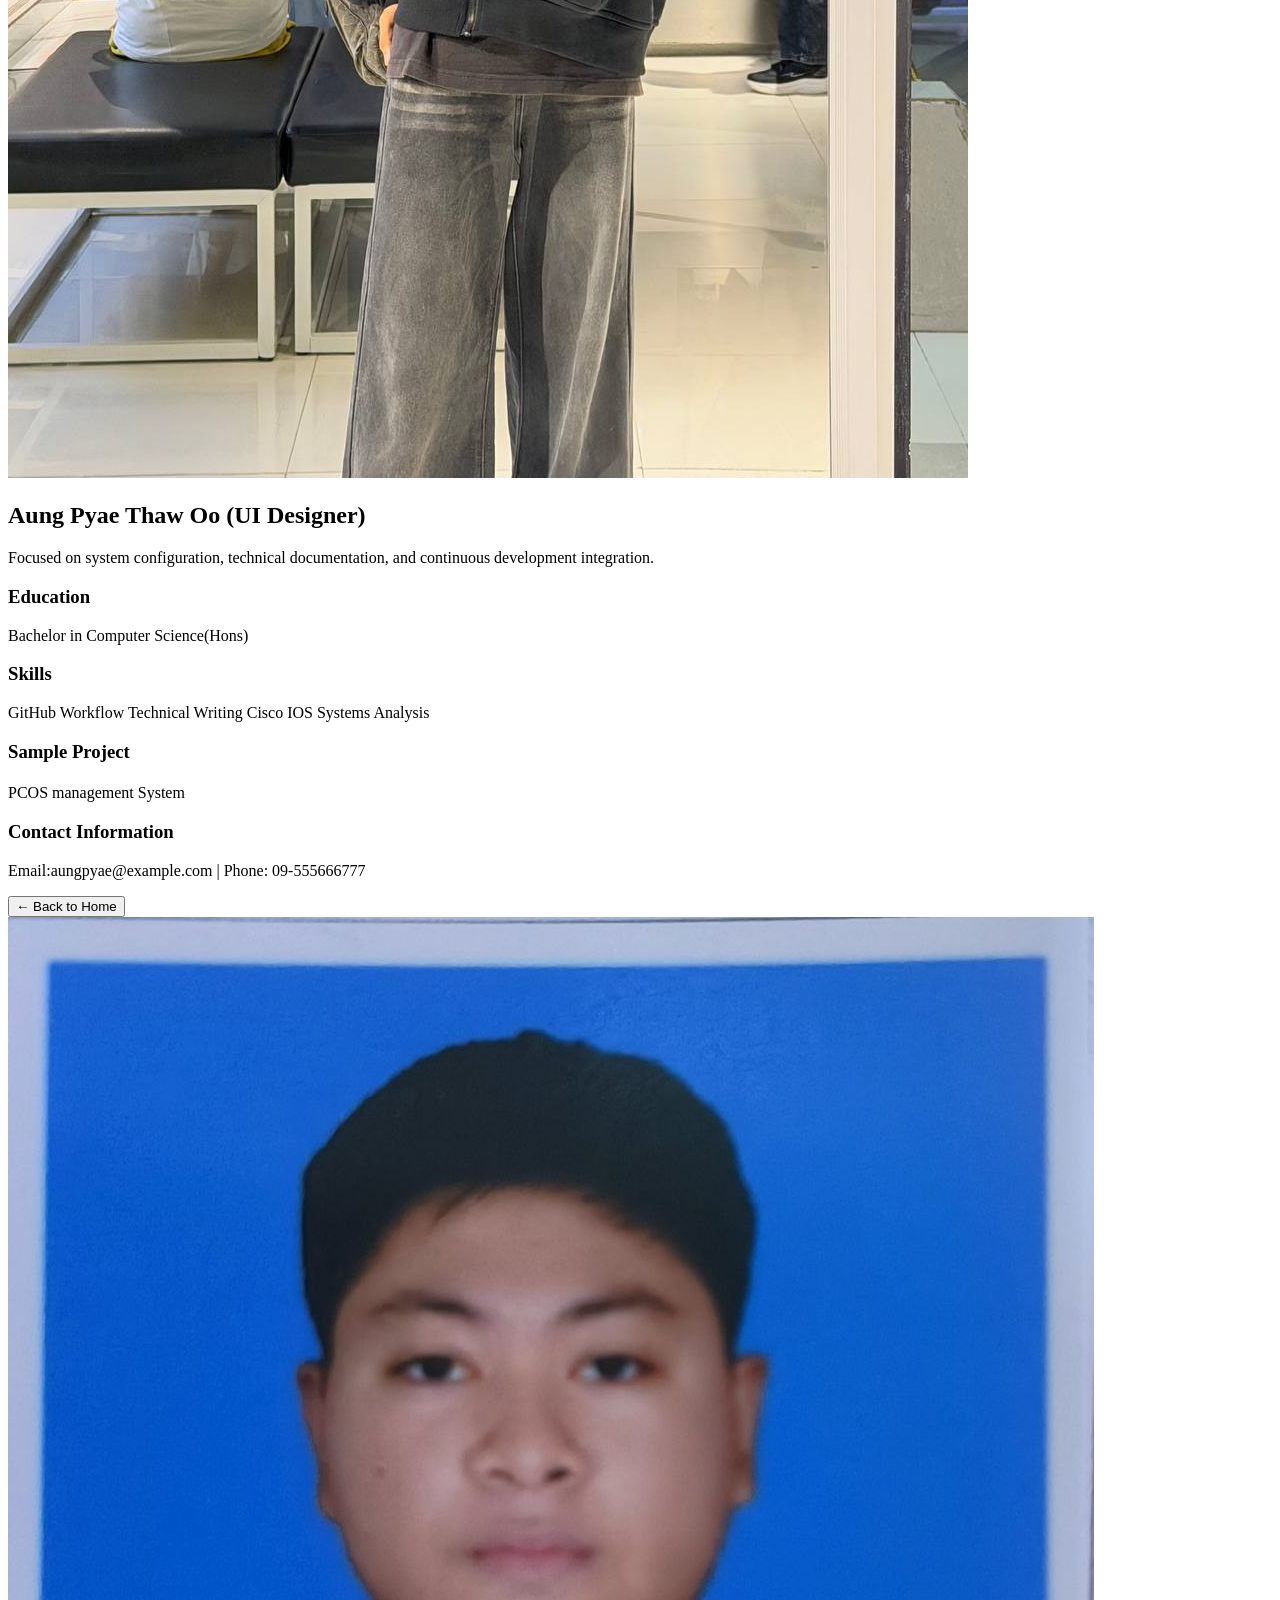
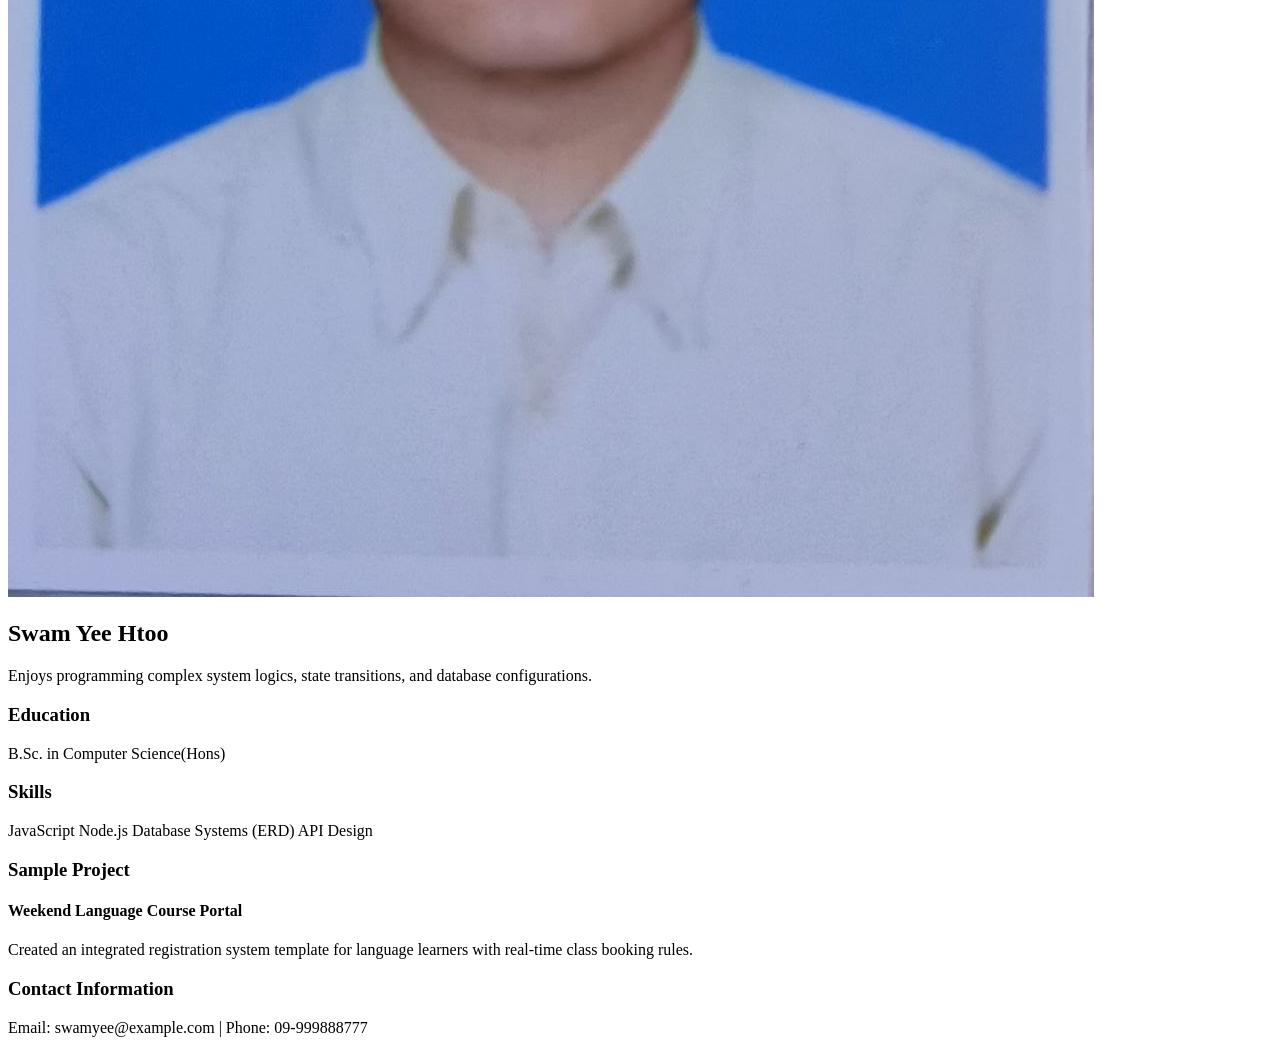
==== commit fad65bf0: "Update index.html" ====
--- a/index.html
+++ b/index.html
@@ -32,7 +32,7 @@
                 <div class="member-card" onclick="showPage('member1')">
                     <img src="Eaindray Naing.jpg" alt="Member 1">
                     <h3>Eaindray Naing</h3>
-                    <p class=="role">Networking specializing"</p>
+                    <p class=="role">Git Hub Manager,UI Designer</p>
                     <p class="Git Manager | Full-Stack Support"></p>
                     <button class="view-btn">Led the project, managed the GitHub repository and branches, coordinated the team, reviewed and merged code, resolved Git issues, and supported all project development, including HTML, CSS, content, and final integration.</button>
                 </div>
@@ -46,7 +46,7 @@
                 <div class="member-card" onclick="showPage('member3')">
                     <img src="Aung Pyae.jpg" alt="Member 3">
                     <h3>Aung Pyae Thaw Oo</h3>
-                    <p class=="role">Networking specializing</p>
+                    <p class=="role">HTML Developer</p>
                     <button class="view-btn">Understand basic computer networking concepts.
 Identify different types of networks (LAN, WAN).
 Understand IP addresses and basic network devices (Router, Switch).
@@ -200,4 +200,4 @@
         }
     </script>
 </body>
-</html>+</html>
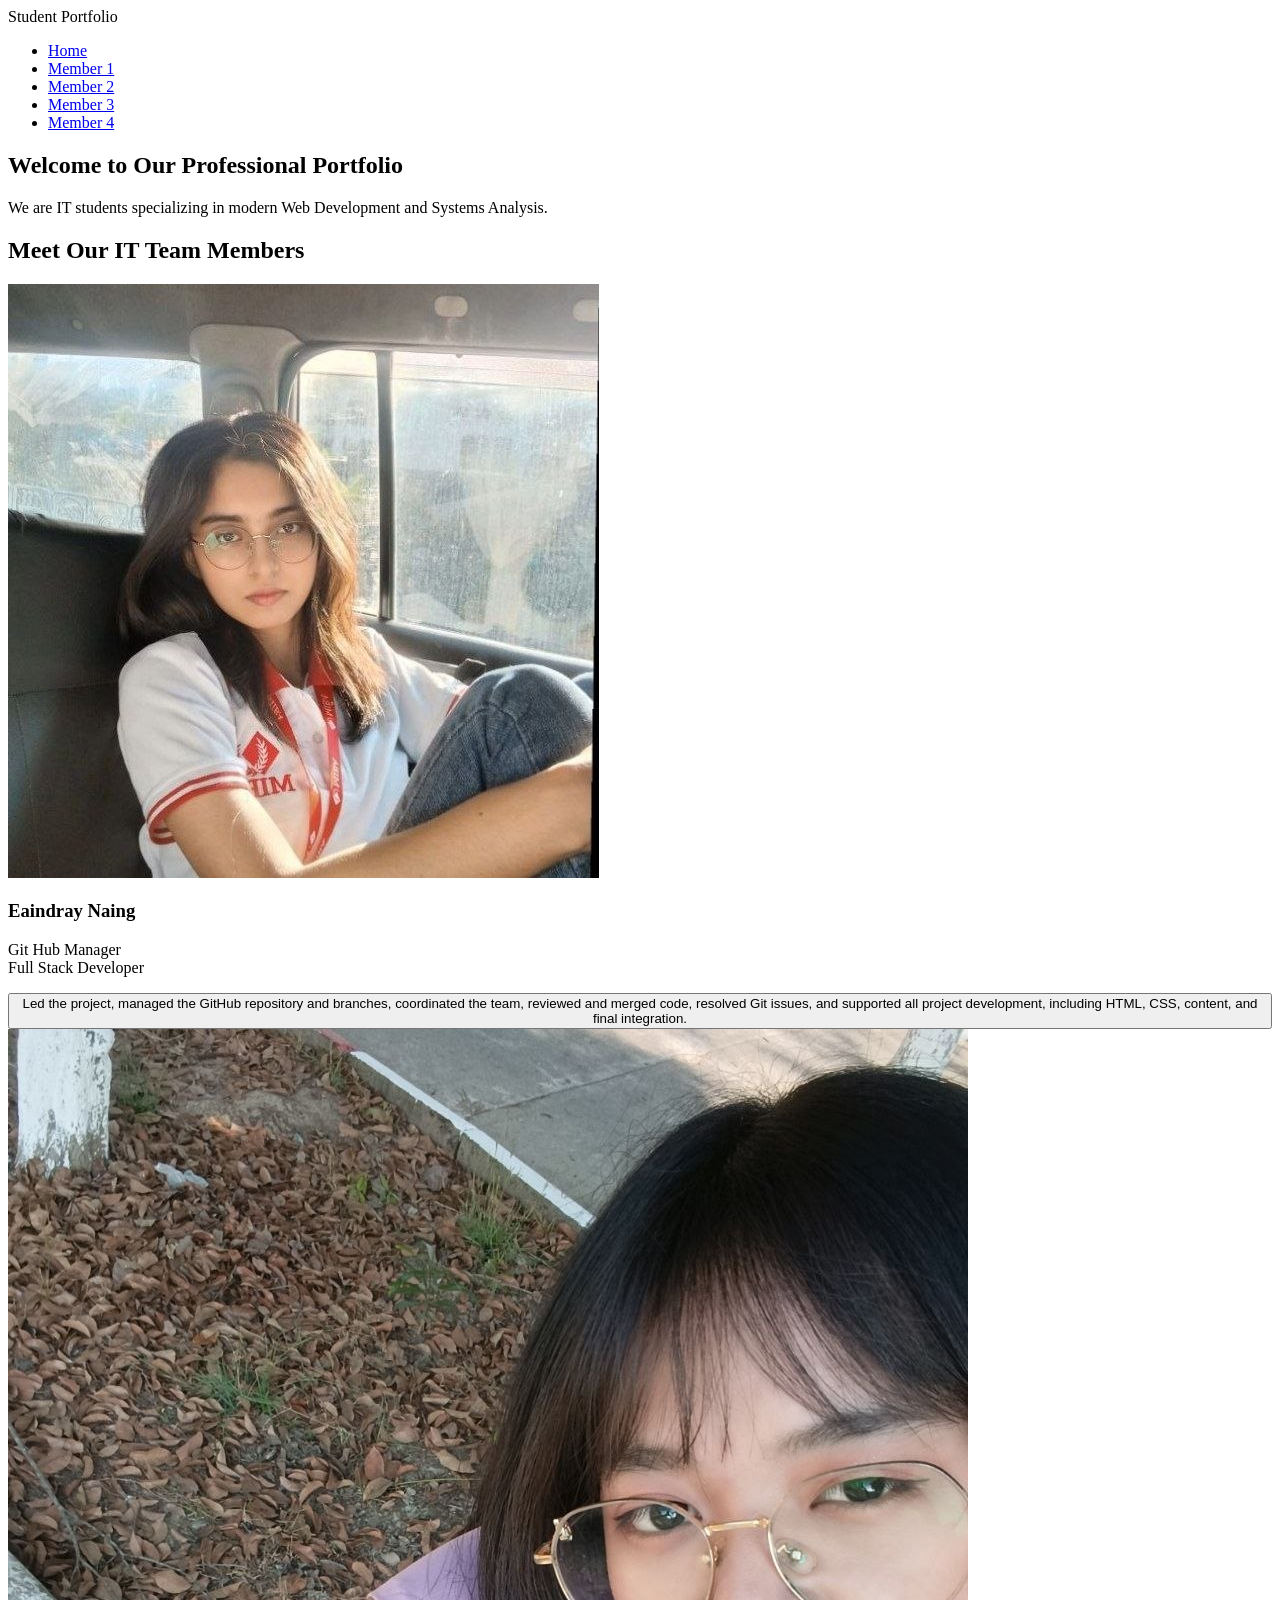
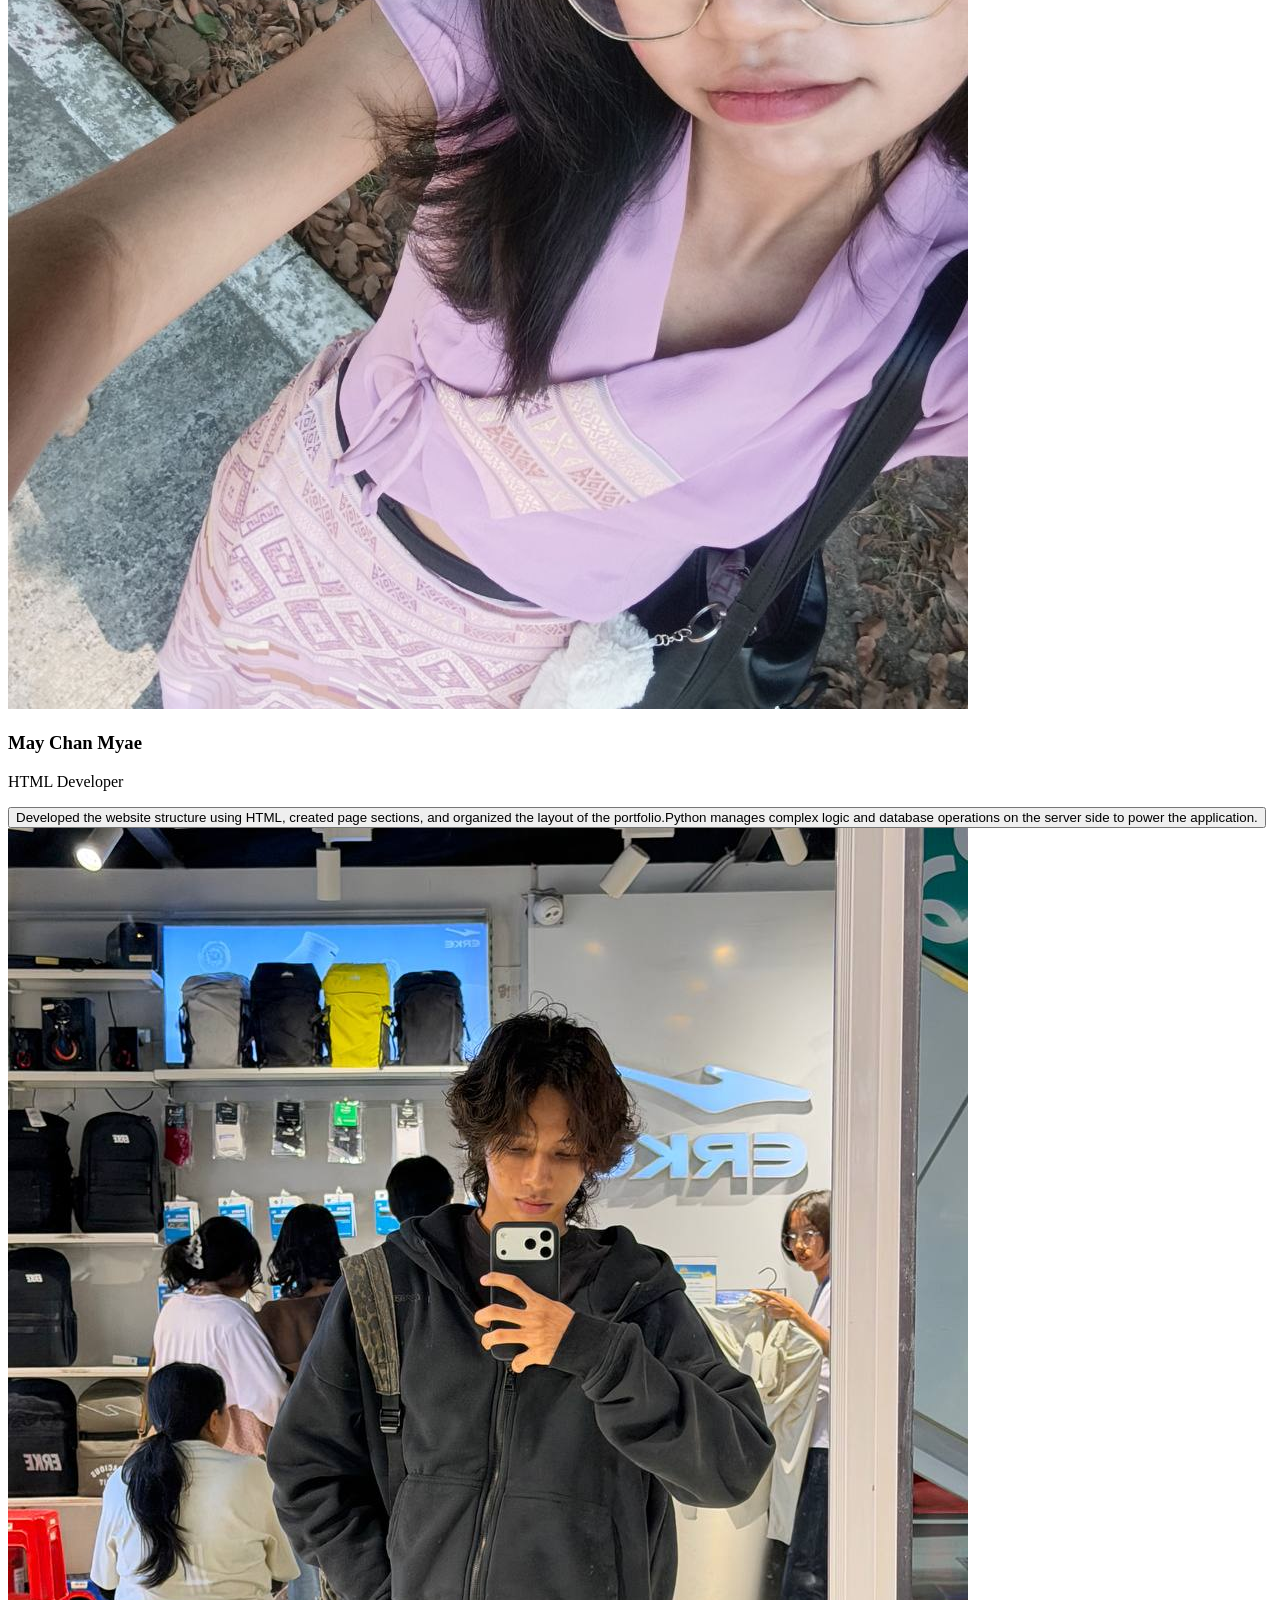
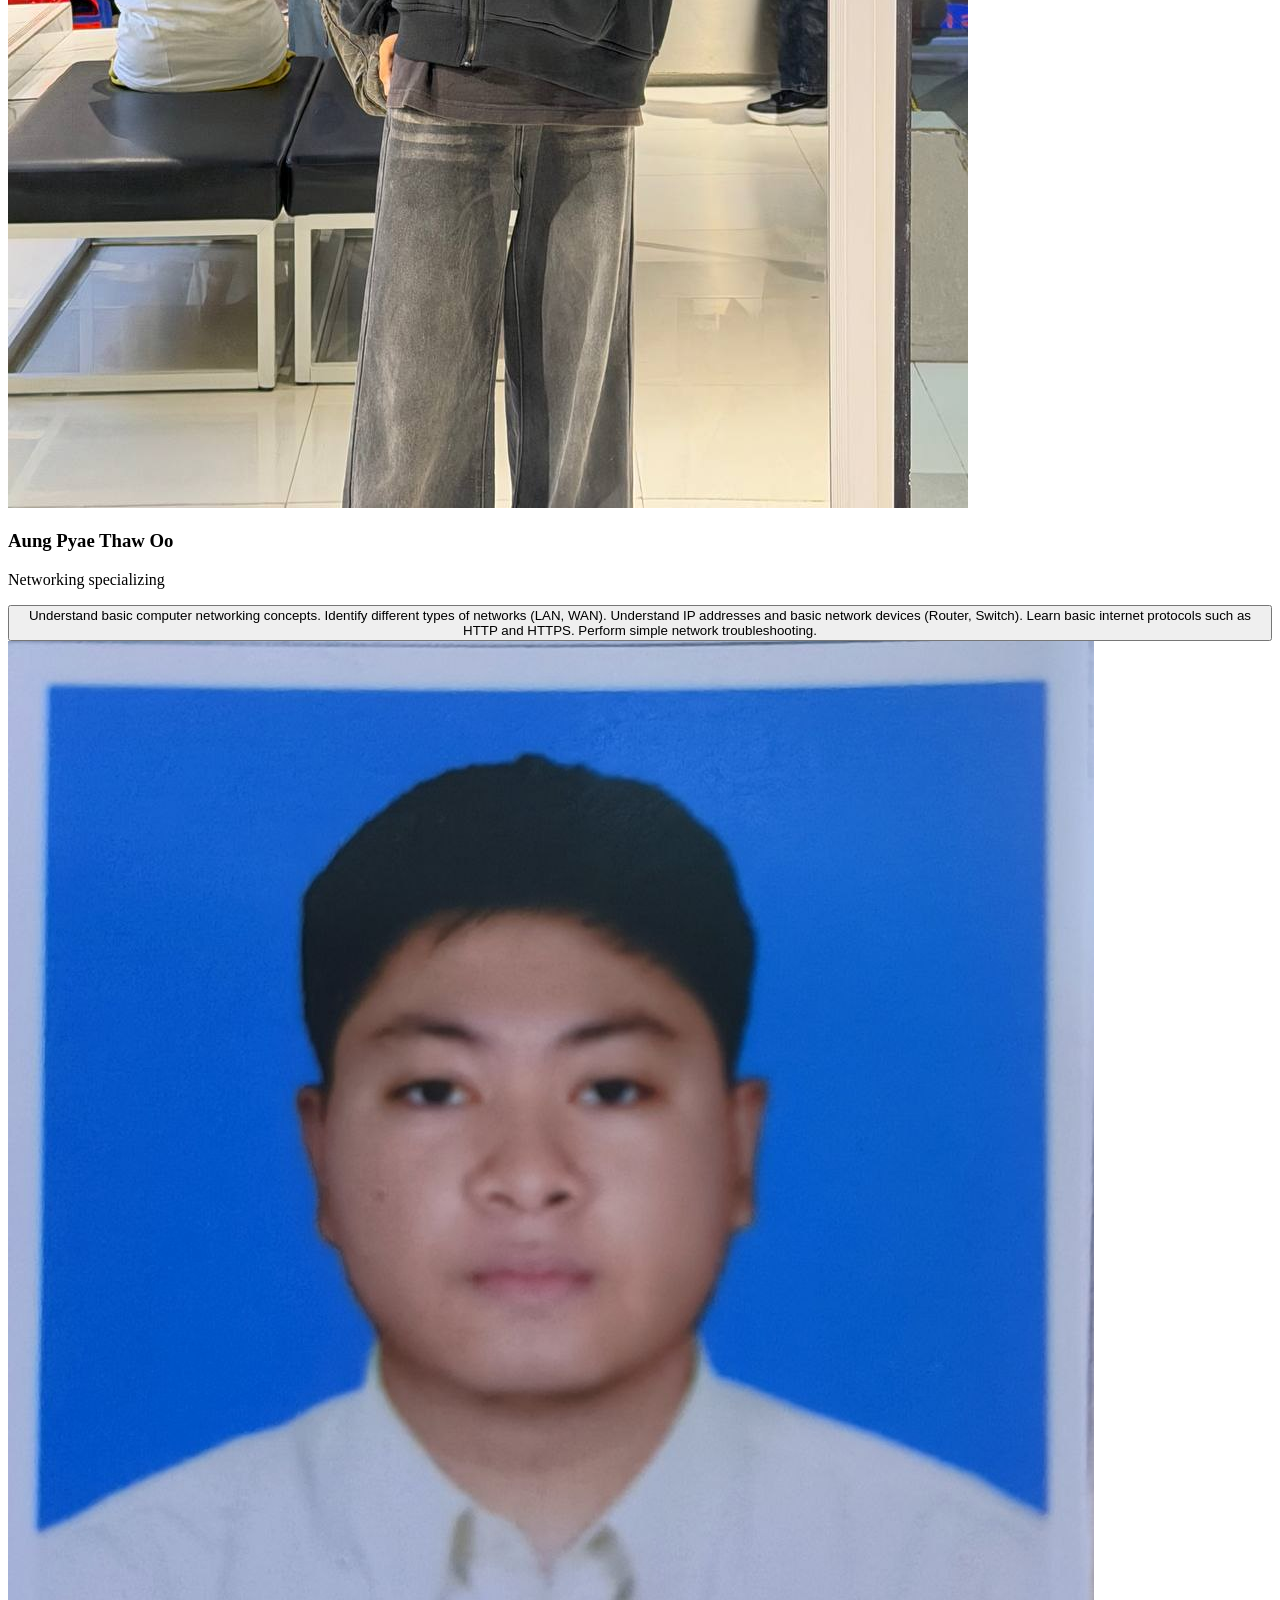
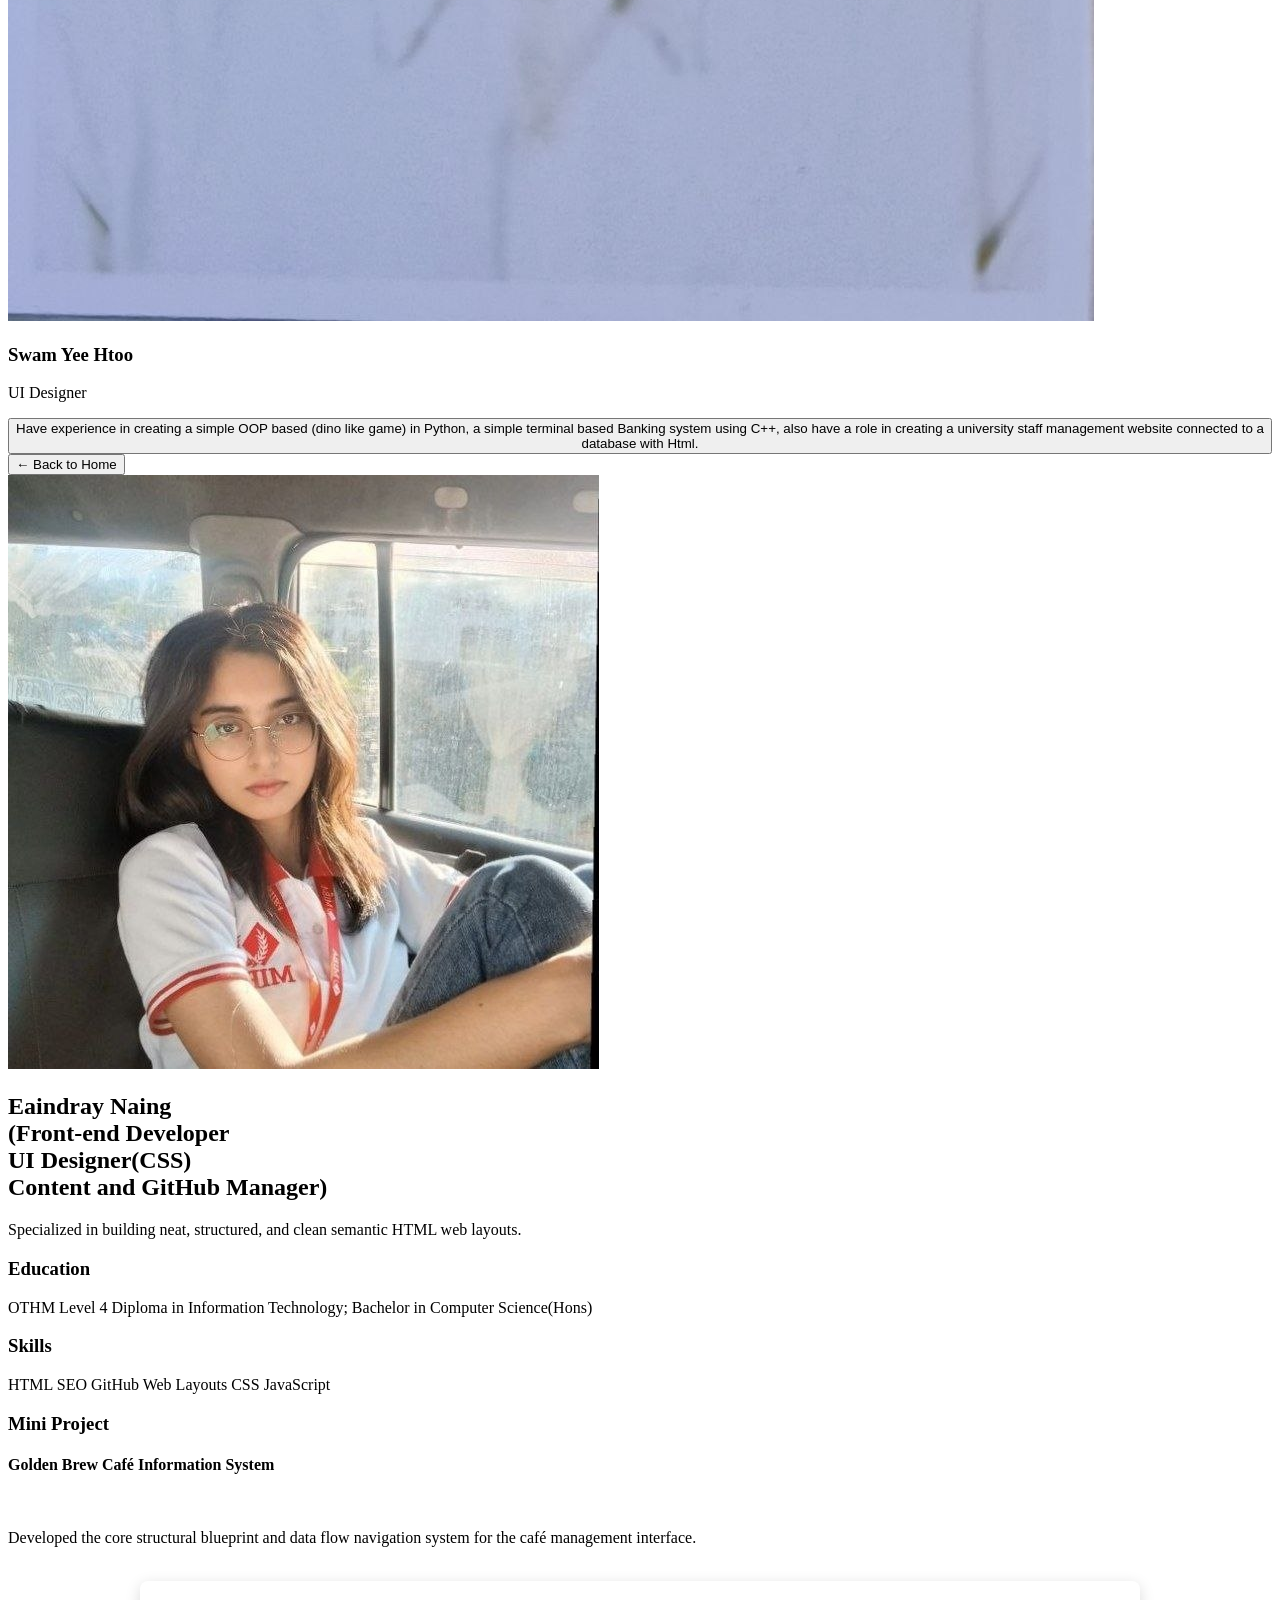
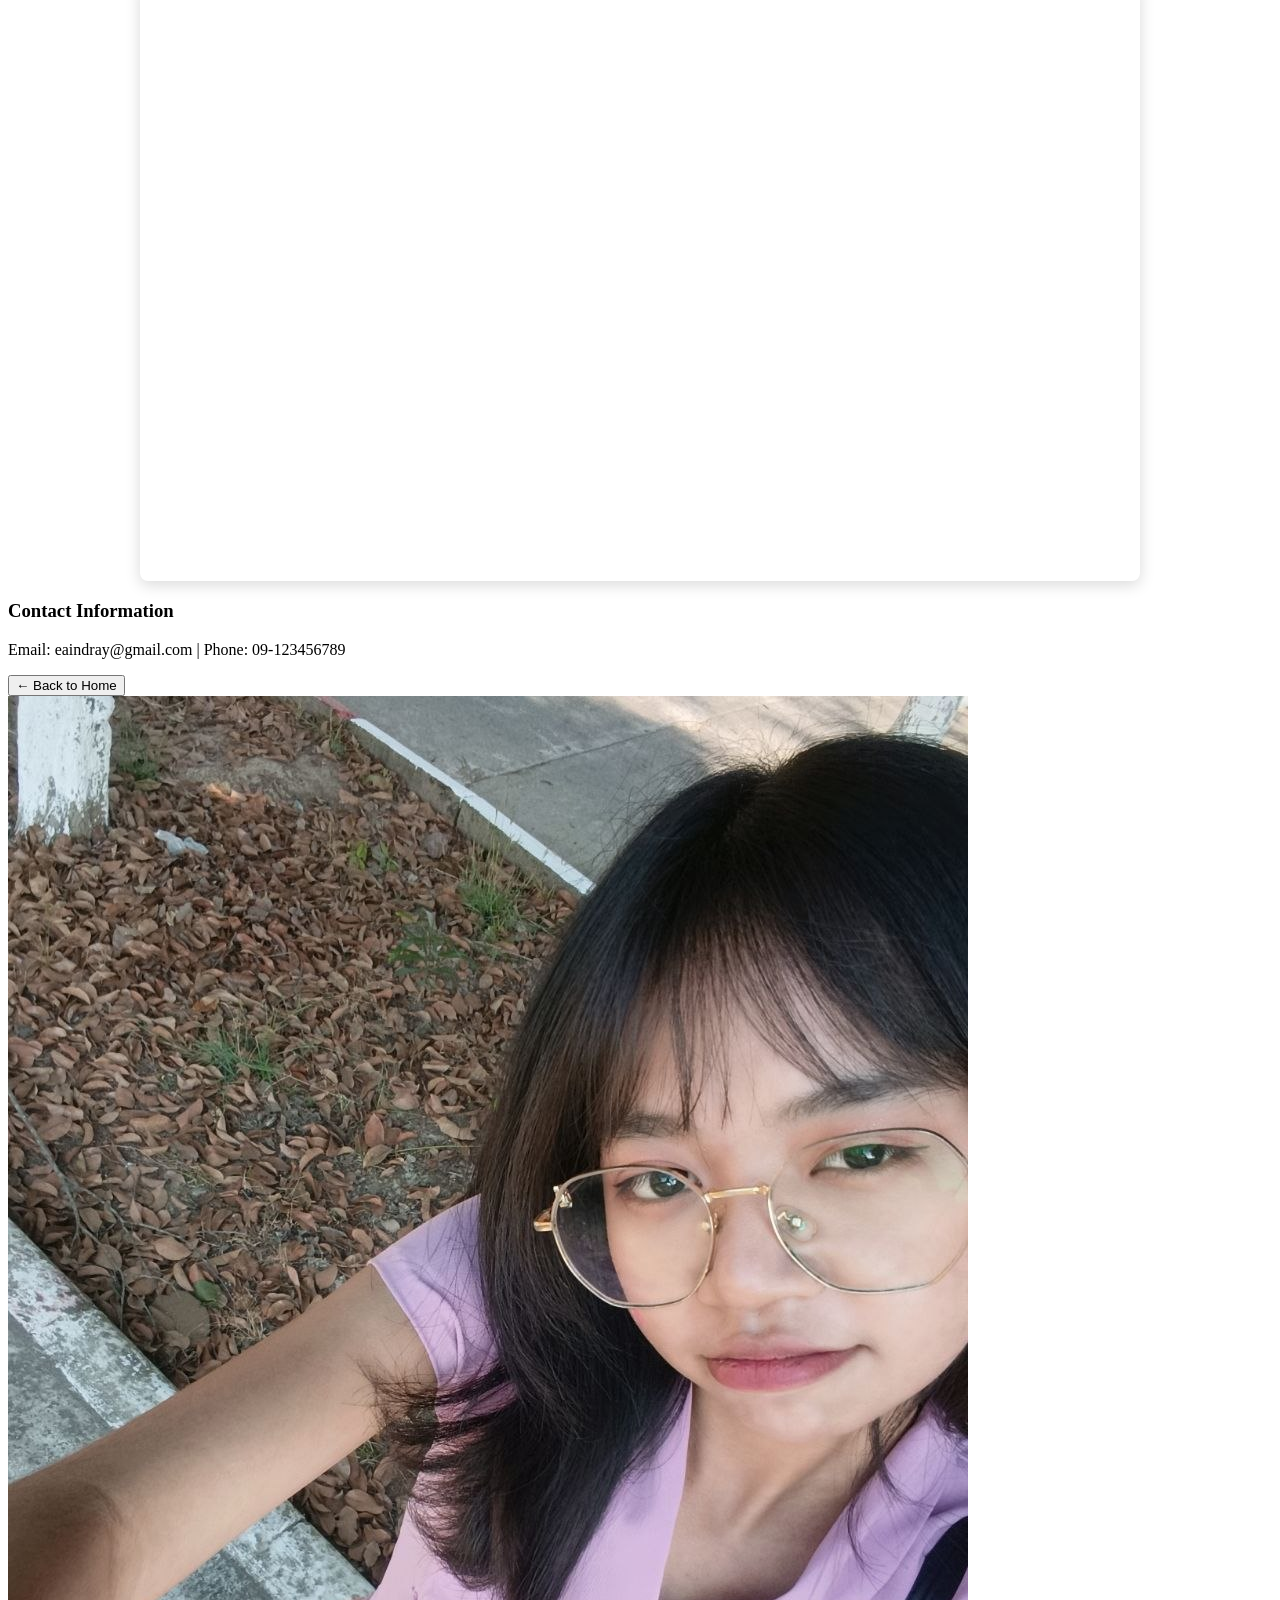
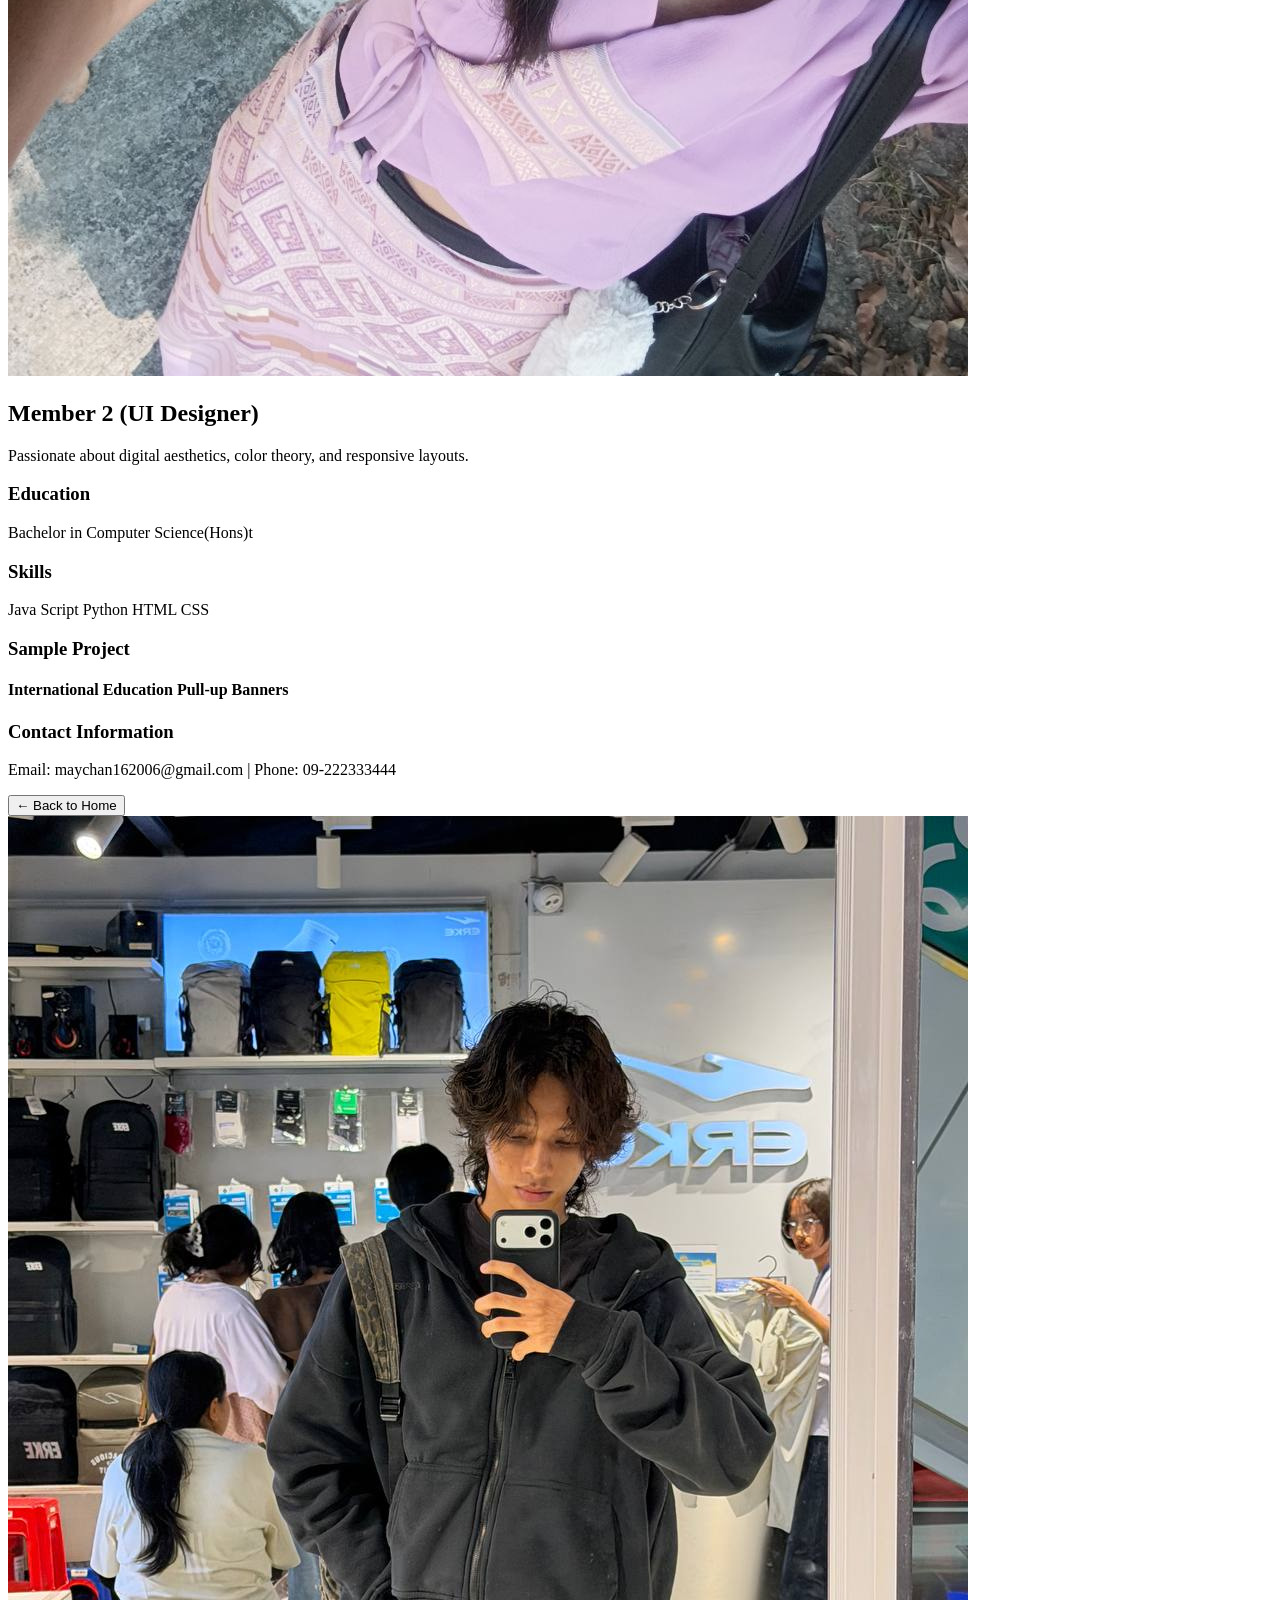
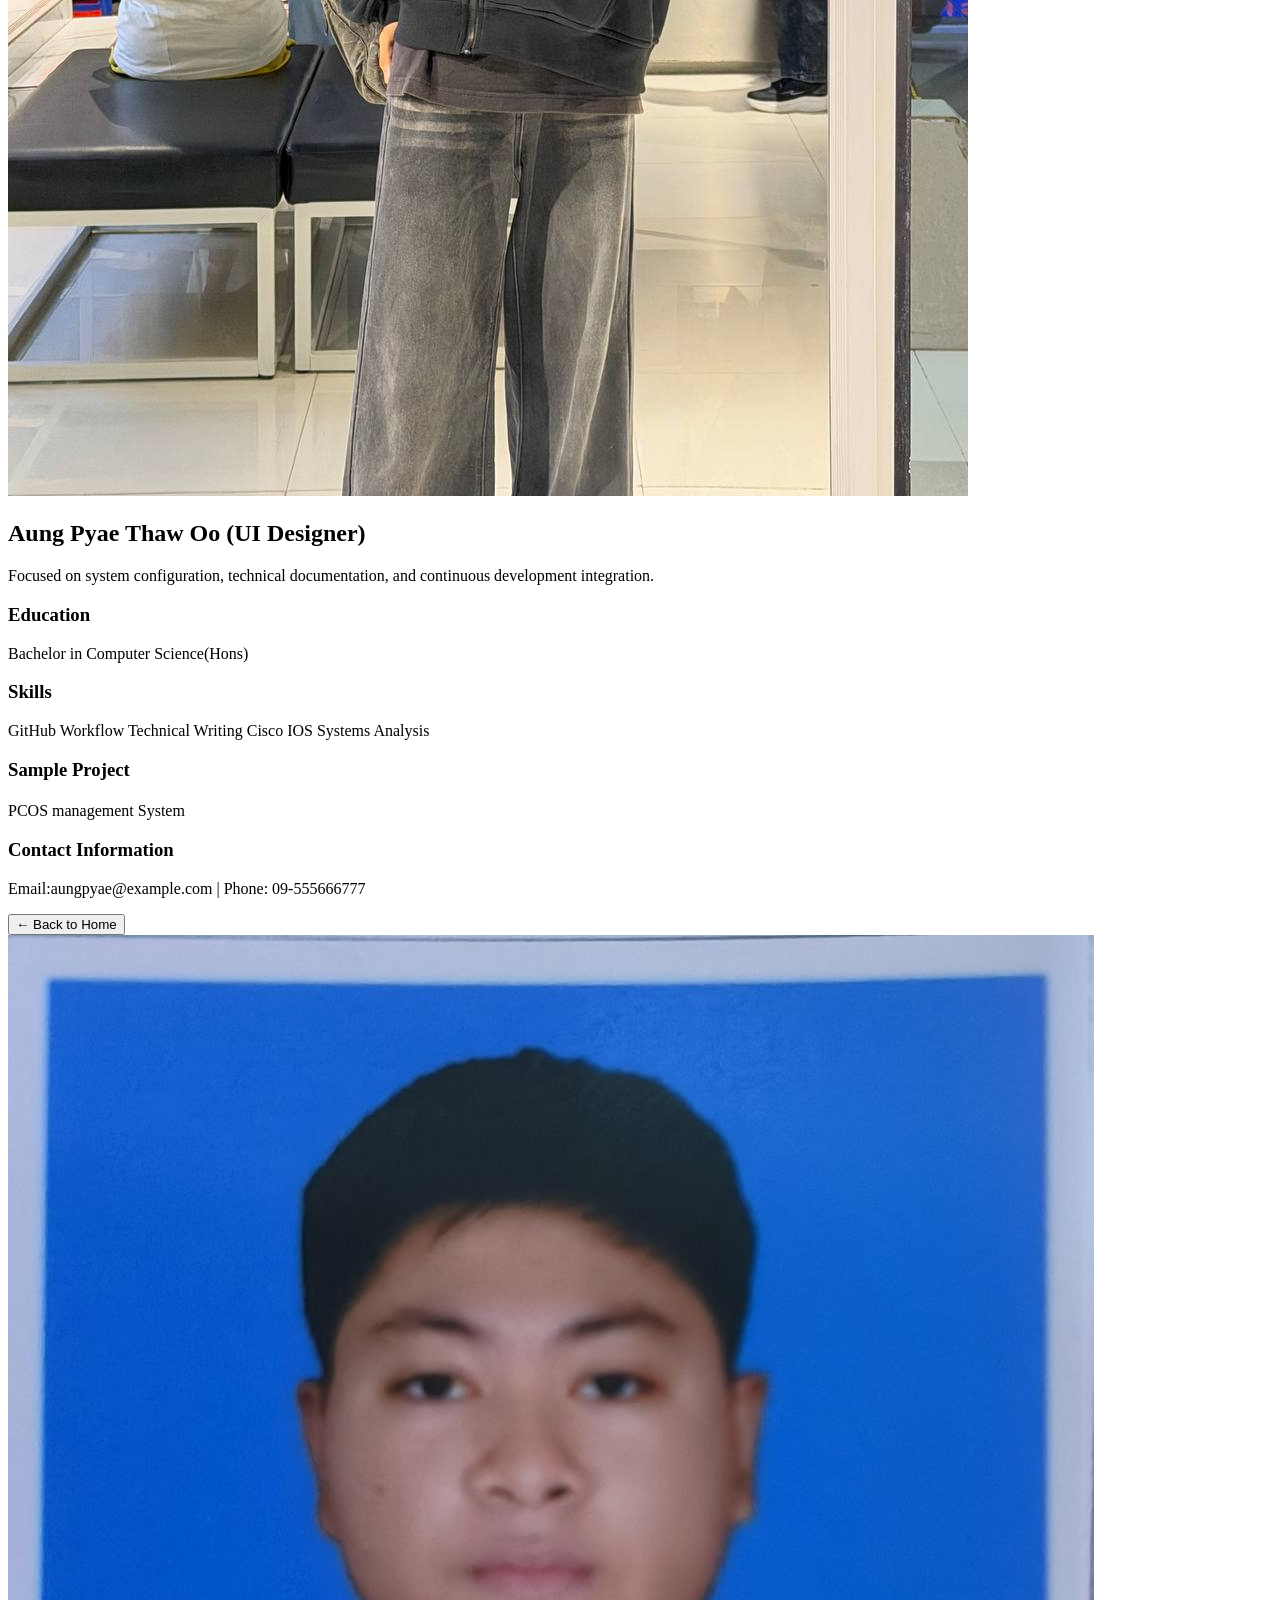
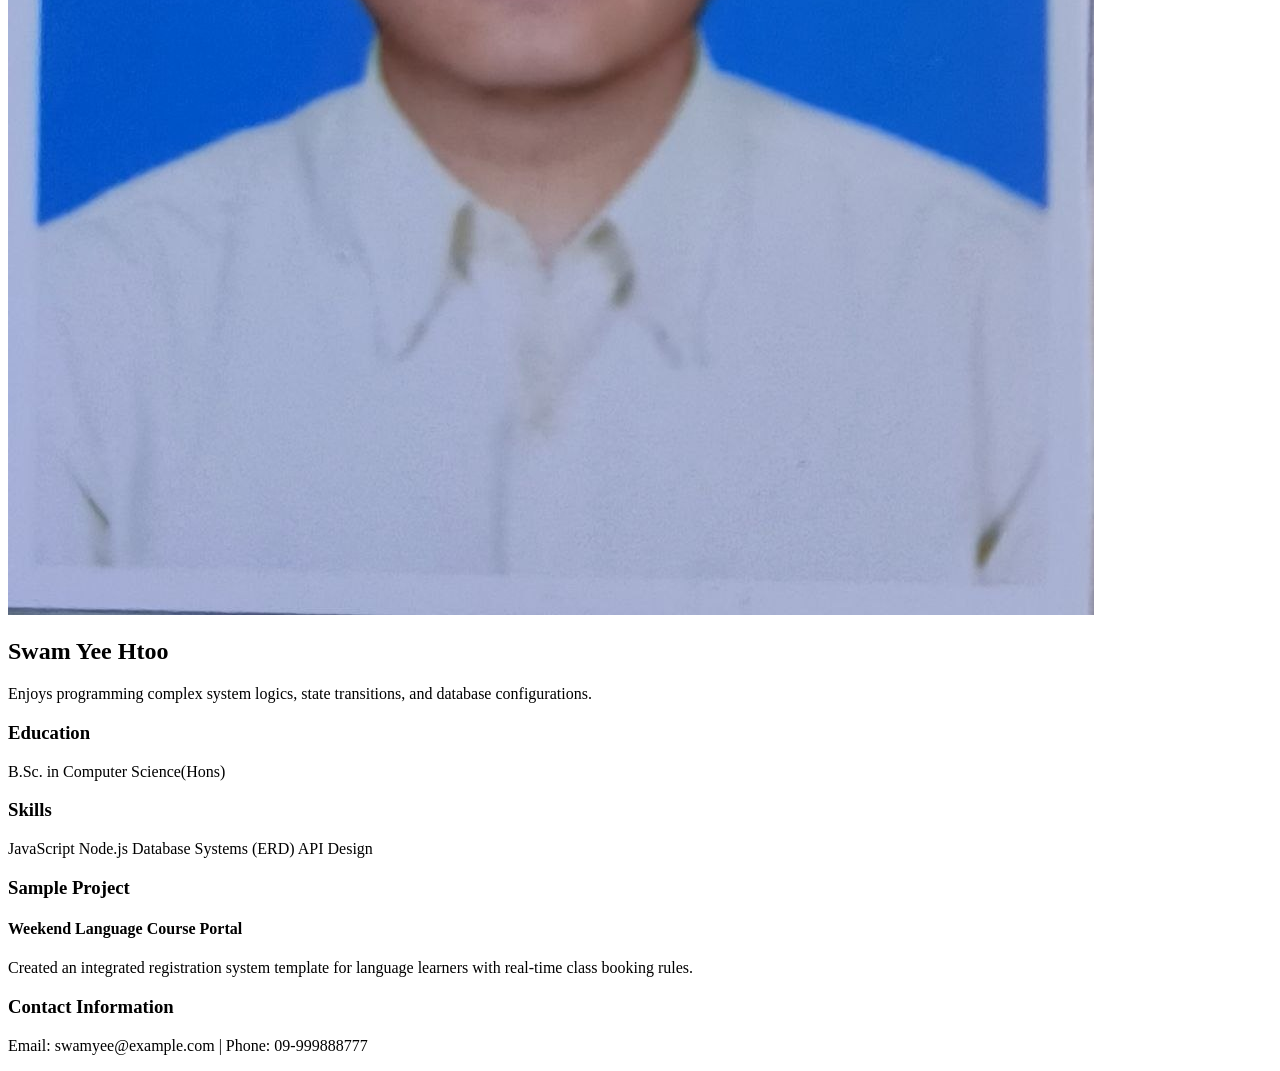
==== commit 3684a8be: "Update index.html" ====
--- a/index.html
+++ b/index.html
@@ -32,21 +32,21 @@
                 <div class="member-card" onclick="showPage('member1')">
                     <img src="Eaindray Naing.jpg" alt="Member 1">
                     <h3>Eaindray Naing</h3>
-                    <p class=="role">Git Hub Manager,UI Designer</p>
+                    <p class=="role">Git Hub Manager<br>Full Stack Developer</p>
                     <p class="Git Manager | Full-Stack Support"></p>
                     <button class="view-btn">Led the project, managed the GitHub repository and branches, coordinated the team, reviewed and merged code, resolved Git issues, and supported all project development, including HTML, CSS, content, and final integration.</button>
                 </div>
                 <div class="member-card" onclick="showPage('member2')">
                     <img src="May Chan Myae.jpg" alt="Member 2">
                     <h3>May Chan Myae</h3>
-                    <p class=="role">Networking specializing</p>
+                    <p class=="role">HTML Developer</p>
                     <p class="HTML Developer"></p>
                     <button class="view-btn">Developed the website structure using HTML, created page sections, and organized the layout of the portfolio.Python manages complex logic and database operations on the server side to power the application.</button>
                 </div>
                 <div class="member-card" onclick="showPage('member3')">
                     <img src="Aung Pyae.jpg" alt="Member 3">
                     <h3>Aung Pyae Thaw Oo</h3>
-                    <p class=="role">HTML Developer</p>
+                    <p class=="role">Networking specializing</p>
                     <button class="view-btn">Understand basic computer networking concepts.
 Identify different types of networks (LAN, WAN).
 Understand IP addresses and basic network devices (Router, Switch).
@@ -57,7 +57,7 @@
                 <div class="member-card" onclick="showPage('member4')">
                     <img src="Swam Yee Htoo.jpg" alt="Member 4">
                     <h3>Swam Yee Htoo</h3>
-                    <p class="role">Full Stack Developer</p>
+                    <p class="role">UI Designer</p>
                     <button class="view-btn">Have experience in creating a simple OOP based (dino like game) in Python, a simple terminal based Banking system using C++, also have a role in creating a university staff management website connected to a database with Html.</button>
                 </div>
             </div>
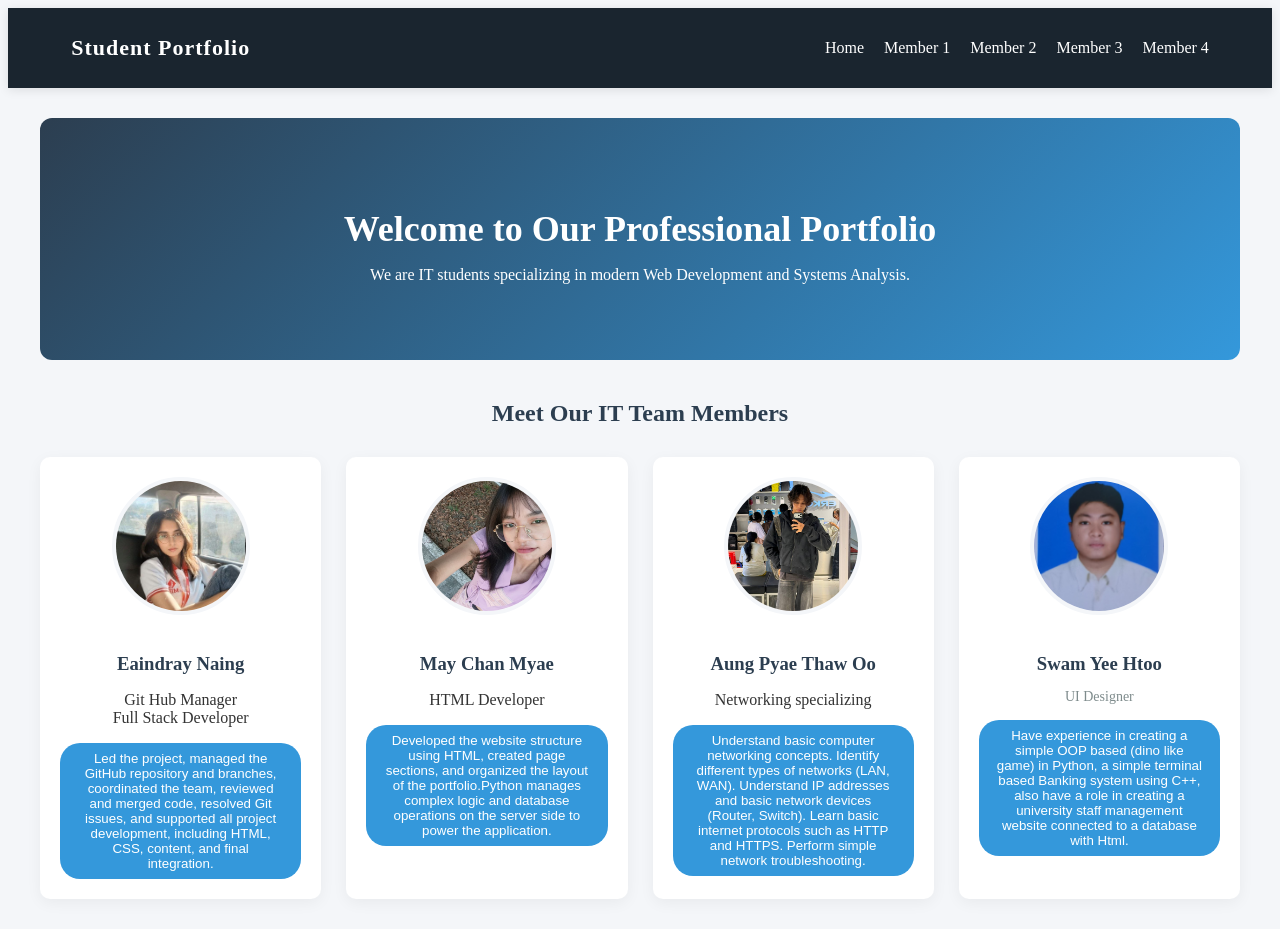
==== commit 835f31ee: "Update index.html" ====
--- a/index.html
+++ b/index.html
@@ -1,203 +1,203 @@
-<!DOCTYPE html>
-<html lang="en">
-<head>
-    <meta charset="UTF-8">
-    <meta name="viewport" content="width=device-width, initial-scale=1.0">
-    <title>Student Portfolio</title>
-    <link rel="stylesheet" href="C:\Users\USER\OneDrive\Desktop\student-portfolio\style.css">
-</head>
-<body>
-
-    <nav class="navbar">
-        <div class="logo">Student Portfolio</div>
-        <ul class="nav-links">
-            <li><a href="#" onclick="showPage('home')">Home</a></li>
-            <li><a href="#" onclick="showPage('member1')">Member 1</a></li>
-            <li><a href="#" onclick="showPage('member2')">Member 2</a></li>
-            <li><a href="#" onclick="showPage('member3')">Member 3</a></li>
-            <li><a href="#" onclick="showPage('member4')">Member 4</a></li>
-        </ul>
-    </nav>
-
-    <div class="container">
-        
-        <section id="home" class="page-section active">
-            <div class="hero-section">
-                <h1>Welcome to Our Professional Portfolio</h1>
-                <p>We are IT students specializing in modern Web Development and Systems Analysis.</p>
-            </div>
-            
-            <h2 class="section-title">Meet Our IT Team Members</h2>
-            <div class="member-grid">
-                <div class="member-card" onclick="showPage('member1')">
-                    <img src="Eaindray Naing.jpg" alt="Member 1">
-                    <h3>Eaindray Naing</h3>
-                    <p class=="role">Git Hub Manager<br>Full Stack Developer</p>
-                    <p class="Git Manager | Full-Stack Support"></p>
-                    <button class="view-btn">Led the project, managed the GitHub repository and branches, coordinated the team, reviewed and merged code, resolved Git issues, and supported all project development, including HTML, CSS, content, and final integration.</button>
-                </div>
-                <div class="member-card" onclick="showPage('member2')">
-                    <img src="May Chan Myae.jpg" alt="Member 2">
-                    <h3>May Chan Myae</h3>
-                    <p class=="role">HTML Developer</p>
-                    <p class="HTML Developer"></p>
-                    <button class="view-btn">Developed the website structure using HTML, created page sections, and organized the layout of the portfolio.Python manages complex logic and database operations on the server side to power the application.</button>
-                </div>
-                <div class="member-card" onclick="showPage('member3')">
-                    <img src="Aung Pyae.jpg" alt="Member 3">
-                    <h3>Aung Pyae Thaw Oo</h3>
-                    <p class=="role">Networking specializing</p>
-                    <button class="view-btn">Understand basic computer networking concepts.
-Identify different types of networks (LAN, WAN).
-Understand IP addresses and basic network devices (Router, Switch).
-Learn basic internet protocols such as HTTP and HTTPS.
-Perform simple network troubleshooting.
-</button>
-                </div>
-                <div class="member-card" onclick="showPage('member4')">
-                    <img src="Swam Yee Htoo.jpg" alt="Member 4">
-                    <h3>Swam Yee Htoo</h3>
-                    <p class="role">UI Designer</p>
-                    <button class="view-btn">Have experience in creating a simple OOP based (dino like game) in Python, a simple terminal based Banking system using C++, also have a role in creating a university staff management website connected to a database with Html.</button>
-                </div>
-            </div>
-        </section>
-
-        <section id="member1" class="page-section">
-            <button class="back-btn" onclick="showPage('home')">← Back to Home</button>
-            <div class="profile-detail">
-                <img src="Eaindray Naing.jpg"Member 1" class="profile-img">
-                <div class="profile-info">
-                    <h2>Eaindray Naing<br> (Front-end Developer<br>UI Designer(CSS)<br>Content and GitHub Manager)</h2>
-                    <p class="bio">Specialized in building neat, structured, and clean semantic HTML web layouts.</p>
-                    
-                    <h3>Education</h3>
-                    <p>OTHM Level 4 Diploma in Information Technology; Bachelor in Computer Science(Hons)</p>
-                    
-                    <h3>Skills</h3>
-                    <div class="skills-tags">
-                        <span>HTML</span> <span>SEO</span> <span>GitHub</span> <span>Web Layouts</span> <span>CSS</span> <span>JavaScript</span>
-                    </div>
-                    
-                    <h3>Mini Project</h3>
-                    <div class="project-box">
-                        <h4>Golden Brew Café Information System</h4><br>
-                        <p>Developed the core structural blueprint and data flow navigation system for the café management interface.</p>
-                    </div><br>
-    
-    <div class="project-container" style="max-width: 1000px; margin: 0 auto; box-shadow: 0 4px 15px rgba(0,0,0,0.15); border-radius: 8px; overflow: hidden;">
-        <iframe 
-            src="C:\Users\USER\OneDrive\Desktop\student-portfolio\eaindraymini-project\miniproject.html" 
-            title="Mini Project"
-            style="width: 100%; height: 600px; border: none; display: block;">
-        </iframe>
-    </div>
-    <h3>Contact Information</h3>
-                    <p>Email: eaindray@gmail.com | Phone: 09-123456789</p>
-</section>
-                </div>
-            </div>
-        </section>
-
-        <section id="member2" class="page-section">
-            <button class="back-btn" onclick="showPage('home')">← Back to Home</button>
-            <div class="profile-detail">
-                <img src="May Chan Myae.jpg" alt="May Chan Myae" class="profile-img">
-                <div class="profile-info">
-                    <h2>Member 2 (UI Designer)</h2>
-                    <p class="bio">Passionate about digital aesthetics, color theory, and responsive layouts.</p>
-                    
-                    <h3>Education</h3>
-                    <p>Bachelor in Computer Science(Hons)t</p>
-                    
-                    <h3>Skills</h3>
-                    <div class="skills-tags">
-                        <span>Java Script</span> <span>Python</span> <span>HTML</span> <span>CSS</span>
-                    </div>
-                    
-                    <h3>Sample Project</h3>
-                    <div class="project-box">
-                        <h4>International Education Pull-up Banners</h4>
-                        <p></p>
-                    </div>
-
-                    <h3>Contact Information</h3>
-                    <p>Email: maychan162006@gmail.com | Phone: 09-222333444</p>
-                </div>
-            </div>
-        </section>
-
-        <section id="member3" class="page-section">
-            <button class="back-btn" onclick="showPage('home')">← Back to Home</button>
-            <div class="profile-detail">
-                <img src="Aung Pyae.jpg" alt="Aung Pyae Thaw Oo" class="profile-img">
-                <div class="profile-info">
-                    <h2>Aung Pyae Thaw Oo (UI Designer)</h2>
-                    <p class="bio">Focused on system configuration, technical documentation, and continuous development integration.</p>
-                    
-                    <h3>Education</h3>
-                    <p>Bachelor in Computer Science(Hons)</p>
-                    
-                    <h3>Skills</h3>
-                    <div class="skills-tags">
-                        <span>GitHub Workflow</span> <span>Technical Writing</span> <span>Cisco IOS</span> <span>Systems Analysis</span>
-                    </div>
-                    
-                    <h3>Sample Project</h3>
-                    <div class="project-box">
-                        <h4></h4>
-                        <p>PCOS management System</p>
-                    </div>
-
-                    <h3>Contact Information</h3>
-                    <p>Email:aungpyae@example.com | Phone: 09-555666777</p>
-                </div>
-            </div>
-        </section>
-
-        <section id="member4" class="page-section">
-            <button class="back-btn" onclick="showPage('home')">← Back to Home</button>
-            <div class="profile-detail">
-                <img src="Swam Yee Htoo.jpg" alt="Swam Yee Htoo" class="profile-img">
-                <div class="profile-info">
-                    <h2>Swam Yee Htoo</h2>
-                    <p class="bio">Enjoys programming complex system logics, state transitions, and database configurations.</p>
-                    
-                    <h3>Education</h3>
-                    <p>B.Sc. in Computer Science(Hons)</p>
-                    
-                    <h3>Skills</h3>
-                    <div class="skills-tags">
-                        <span>JavaScript</span> <span>Node.js</span> <span>Database Systems (ERD)</span> <span>API Design</span>
-                    </div>
-                    
-                    <h3>Sample Project</h3>
-                    <div class="project-box">
-                        <h4>Weekend Language Course Portal</h4>
-                        <p>Created an integrated registration system template for language learners with real-time class booking rules.</p>
-                    </div>
-
-                    <h3>Contact Information</h3>
-                    <p>Email: swamyee@example.com | Phone: 09-999888777</p>
-                </div>
-            </div>
-        </section>
-
-    </div>
-
-    <script>
-        function showPage(pageId) {
-            const sections = document.querySelectorAll('.page-section');
-            sections.forEach(section => {
-                section.classList.remove('active');
-            });
-            
-            const activeSection = document.getElementById(pageId);
-            if(activeSection) {
-                activeSection.classList.add('active');
-                window.scrollTo(0, 0);
-            }
-        }
-    </script>
-</body>
-</html>
+<!DOCTYPE html>
+<html lang="en">
+<head>
+    <meta charset="UTF-8">
+    <meta name="viewport" content="width=device-width, initial-scale=1.0">
+    <title>Student Portfolio</title>
+    <link rel="stylesheet" href="style.css">
+</head>
+<body>
+
+    <nav class="navbar">
+        <div class="logo">Student Portfolio</div>
+        <ul class="nav-links">
+            <li><a href="#" onclick="showPage('home')">Home</a></li>
+            <li><a href="#" onclick="showPage('member1')">Member 1</a></li>
+            <li><a href="#" onclick="showPage('member2')">Member 2</a></li>
+            <li><a href="#" onclick="showPage('member3')">Member 3</a></li>
+            <li><a href="#" onclick="showPage('member4')">Member 4</a></li>
+        </ul>
+    </nav>
+
+    <div class="container">
+        
+        <section id="home" class="page-section active">
+            <div class="hero-section">
+                <h1>Welcome to Our Professional Portfolio</h1>
+                <p>We are IT students specializing in modern Web Development and Systems Analysis.</p>
+            </div>
+            
+            <h2 class="section-title">Meet Our IT Team Members</h2>
+            <div class="member-grid">
+                <div class="member-card" onclick="showPage('member1')">
+                    <img src="images/Eaindray Naig.jpg" alt="Member 1">
+                    <h3>Eaindray Naing</h3>
+                    <p class=="role">Git Hub Manager<br>Full Stack Developer</p>
+                    <p class="Git Manager | Full-Stack Support"></p>
+                    <button class="view-btn">Led the project, managed the GitHub repository and branches, coordinated the team, reviewed and merged code, resolved Git issues, and supported all project development, including HTML, CSS, content, and final integration.</button>
+                </div>
+                <div class="member-card" onclick="showPage('member2')">
+                    <img src="images/May Chan Myae.jpg" alt="Member 2">
+                    <h3>May Chan Myae</h3>
+                    <p class=="role">HTML Developer</p>
+                    <p class="HTML Developer"></p>
+                    <button class="view-btn">Developed the website structure using HTML, created page sections, and organized the layout of the portfolio.Python manages complex logic and database operations on the server side to power the application.</button>
+                </div>
+                <div class="member-card" onclick="showPage('member3')">
+                    <img src="images/Aung Pyae Thaw Oo.jpg" alt="Member 3">
+                    <h3>Aung Pyae Thaw Oo</h3>
+                    <p class=="role">Networking specializing</p>
+                    <button class="view-btn">Understand basic computer networking concepts.
+Identify different types of networks (LAN, WAN).
+Understand IP addresses and basic network devices (Router, Switch).
+Learn basic internet protocols such as HTTP and HTTPS.
+Perform simple network troubleshooting.
+</button>
+                </div>
+                <div class="member-card" onclick="showPage('member4')">
+                    <img src="images/Swam Yee Htoo.jpg" alt="Member 4">
+                    <h3>Swam Yee Htoo</h3>
+                    <p class="role">UI Designer</p>
+                    <button class="view-btn">Have experience in creating a simple OOP based (dino like game) in Python, a simple terminal based Banking system using C++, also have a role in creating a university staff management website connected to a database with Html.</button>
+                </div>
+            </div>
+        </section>
+
+        <section id="member1" class="page-section">
+            <button class="back-btn" onclick="showPage('home')">← Back to Home</button>
+            <div class="profile-detail">
+                <img src="images/Eaindray Naig.jpg"Member 1" class="profile-img">
+                <div class="profile-info">
+                    <h2>Eaindray Naing<br> (Front-end Developer<br>UI Designer(CSS)<br>Content and GitHub Manager)</h2>
+                    <p class="bio">Specialized in building neat, structured, and clean semantic HTML web layouts.</p>
+                    
+                    <h3>Education</h3>
+                    <p>OTHM Level 4 Diploma in Information Technology; Bachelor in Computer Science(Hons)</p>
+                    
+                    <h3>Skills</h3>
+                    <div class="skills-tags">
+                        <span>HTML</span> <span>SEO</span> <span>GitHub</span> <span>Web Layouts</span> <span>CSS</span> <span>JavaScript</span>
+                    </div>
+                    
+                    <h3>Mini Project</h3>
+                    <div class="project-box">
+                        <h4>Golden Brew Café Information System</h4><br>
+                        <p>Developed the core structural blueprint and data flow navigation system for the café management interface.</p>
+                    </div><br>
+    
+    <div class="project-container" style="max-width: 1000px; margin: 0 auto; box-shadow: 0 4px 15px rgba(0,0,0,0.15); border-radius: 8px; overflow: hidden;">
+        <iframe 
+            src="C:\Users\USER\OneDrive\Desktop\student-portfolio\eaindraymini-project\minipj.html" 
+            title="Mini Project"
+            style="width: 100%; height: 600px; border: none; display: block;">
+        </iframe>
+    </div>
+    <h3>Contact Information</h3>
+                    <p>Email: eaindray@gmail.com | Phone: 09-123456789</p>
+</section>
+                </div>
+            </div>
+        </section>
+
+        <section id="member2" class="page-section">
+            <button class="back-btn" onclick="showPage('home')">← Back to Home</button>
+            <div class="profile-detail">
+                <img src="images/May Chan Myae.jpg" alt="May Chan Myae" class="profile-img">
+                <div class="profile-info">
+                    <h2>Member 2 (UI Designer)</h2>
+                    <p class="bio">Passionate about digital aesthetics, color theory, and responsive layouts.</p>
+                    
+                    <h3>Education</h3>
+                    <p>Bachelor in Computer Science(Hons)t</p>
+                    
+                    <h3>Skills</h3>
+                    <div class="skills-tags">
+                        <span>Java Script</span> <span>Python</span> <span>HTML</span> <span>CSS</span>
+                    </div>
+                    
+                    <h3>Sample Project</h3>
+                    <div class="project-box">
+                        <h4>International Education Pull-up Banners</h4>
+                        <p></p>
+                    </div>
+
+                    <h3>Contact Information</h3>
+                    <p>Email: maychan162006@gmail.com | Phone: 09-222333444</p>
+                </div>
+            </div>
+        </section>
+
+        <section id="member3" class="page-section">
+            <button class="back-btn" onclick="showPage('home')">← Back to Home</button>
+            <div class="profile-detail">
+                <img src="images/Aung Pyae Thaw Oo.jpg" alt="Aung Pyae Thaw Oo" class="profile-img">
+                <div class="profile-info">
+                    <h2>Aung Pyae Thaw Oo (UI Designer)</h2>
+                    <p class="bio">Focused on system configuration, technical documentation, and continuous development integration.</p>
+                    
+                    <h3>Education</h3>
+                    <p>Bachelor in Computer Science(Hons)</p>
+                    
+                    <h3>Skills</h3>
+                    <div class="skills-tags">
+                        <span>GitHub Workflow</span> <span>Technical Writing</span> <span>Cisco IOS</span> <span>Systems Analysis</span>
+                    </div>
+                    
+                    <h3>Sample Project</h3>
+                    <div class="project-box">
+                        <h4></h4>
+                        <p>PCOS management System</p>
+                    </div>
+
+                    <h3>Contact Information</h3>
+                    <p>Email:aungpyae@example.com | Phone: 09-555666777</p>
+                </div>
+            </div>
+        </section>
+
+        <section id="member4" class="page-section">
+            <button class="back-btn" onclick="showPage('home')">← Back to Home</button>
+            <div class="profile-detail">
+                <img src="images/Swam Yee Htoo.jpg" alt="Swam Yee Htoo" class="profile-img">
+                <div class="profile-info">
+                    <h2>Swam Yee Htoo</h2>
+                    <p class="bio">Enjoys programming complex system logics, state transitions, and database configurations.</p>
+                    
+                    <h3>Education</h3>
+                    <p>B.Sc. in Computer Science(Hons)</p>
+                    
+                    <h3>Skills</h3>
+                    <div class="skills-tags">
+                        <span>JavaScript</span> <span>Node.js</span> <span>Database Systems (ERD)</span> <span>API Design</span>
+                    </div>
+                    
+                    <h3>Sample Project</h3>
+                    <div class="project-box">
+                        <h4>Weekend Language Course Portal</h4>
+                        <p>Created an integrated registration system template for language learners with real-time class booking rules.</p>
+                    </div>
+
+                    <h3>Contact Information</h3>
+                    <p>Email: swamyee@example.com | Phone: 09-999888777</p>
+                </div>
+            </div>
+        </section>
+
+    </div>
+
+    <script>
+        function showPage(pageId) {
+            const sections = document.querySelectorAll('.page-section');
+            sections.forEach(section => {
+                section.classList.remove('active');
+            });
+            
+            const activeSection = document.getElementById(pageId);
+            if(activeSection) {
+                activeSection.classList.add('active');
+                window.scrollTo(0, 0);
+            }
+        }
+    </script>
+</body>
+</html>
--- a/style.css
+++ b/style.css
@@ -0,0 +1,244 @@
+style.css
+
+* {
+    margin: 0;
+    padding: 0;
+    box-sizing: border-box;
+    font-family: 'Segoe UI', Tahoma, Geneva, Verdana, sans-serif;
+}
+
+body {
+    background-color: #f4f6f9;
+    color: #333;
+}
+
+.navbar {
+    background-color: #1a252f;
+    color: #fff;
+    display: flex;
+    justify-content: space-between;
+    align-items: center;
+    padding: 15px 5%;
+    position: sticky;
+    top: 0;
+    z-index: 1000;
+    box-shadow: 0 2px 10px rgba(0,0,0,0.1);
+}
+
+.navbar .logo {
+    font-size: 22px;
+    font-weight: bold;
+    letter-spacing: 1px;
+}
+
+.nav-links {
+    list-style: none;
+    display: flex;
+}
+
+.nav-links li {
+    margin-left: 20px;
+}
+
+.nav-links a {
+    color: #fff;
+    text-decoration: none;
+    font-weight: 500;
+    transition: color 0.3s;
+}
+
+.nav-links a:hover {
+    color: #3498db;
+}
+
+.container {
+    max-width: 1200px;
+    margin: 30px auto;
+    padding: 0 20px;
+}
+
+
+.page-section {
+    display: none;
+}
+
+.page-section.active {
+    display: block;
+    animation: fadeIn 0.5s ease-in-out;
+}
+
+@keyframes fadeIn {
+    from { opacity: 0; transform: translateY(10px); }
+    to { opacity: 1; transform: translateY(0); }
+}
+
+
+.hero-section {
+    background: linear-gradient(135deg, #2c3e50, #3498db);
+    color: white;
+    text-align: center;
+    padding: 60px 20px;
+    border-radius: 12px;
+    margin-bottom: 40px;
+}
+
+.hero-section h1 {
+    font-size: 36px;
+    margin-bottom: 10px;
+}
+
+.section-title {
+    text-align: center;
+    margin-bottom: 30px;
+    color: #2c3e50;
+    position: relative;
+}
+
+/* Members Grid View */
+.member-grid {
+    display: grid;
+    grid-template-columns: repeat(auto-fit, minmax(250px, 1fr));
+    gap: 25px;
+}
+
+.member-card {
+    background: white;
+    border-radius: 10px;
+    overflow: hidden;
+    text-align: center;
+    padding: 20px;
+    box-shadow: 0 4px 15px rgba(0,0,0,0.05);
+    transition: transform 0.3s, box-shadow 0.3s;
+    cursor: pointer;
+}
+
+.member-card:hover {
+    transform: translateY(-5px);
+    box-shadow: 0 8px 25px rgba(0,0,0,0.1);
+}
+
+.member-card img {
+    width: 130px;
+    height: 130px;
+    border-radius: 50%;
+    object-fit: cover;
+    margin-bottom: 15px;
+    border: 4px solid #f4f6f9;
+}
+
+.member-card h3 {
+    color: #2c3e50;
+    margin-bottom: 5px;
+}
+
+.member-card .role {
+    color: #7f8c8d;
+    font-size: 14px;
+    margin-bottom: 15px;
+}
+
+.view-btn {
+    background-color: #3498db;
+    color: white;
+    border: none;
+    padding: 8px 18px;
+    border-radius: 20px;
+    cursor: pointer;
+    font-weight: 500;
+    transition: background 0.3s;
+}
+
+.view-btn:hover {
+    background-color: #2980b9;
+}
+
+/* Detail Profile Section */
+.back-btn {
+    background: none;
+    border: none;
+    color: #3498db;
+    font-size: 16px;
+    cursor: pointer;
+    font-weight: bold;
+    margin-bottom: 20px;
+}
+
+.profile-detail {
+    display: flex;
+    background: white;
+    padding: 40px;
+    border-radius: 12px;
+    box-shadow: 0 4px 15px rgba(0,0,0,0.05);
+    gap: 40px;
+}
+
+.profile-img {
+    width: 250px;
+    height: 250px;
+    border-radius: 12px;
+    object-fit: cover;
+    box-shadow: 0 4px 10px rgba(0,0,0,0.1);
+}
+
+.profile-info h2 {
+    color: #2c3e50;
+    margin-bottom: 10px;
+}
+
+.profile-info .bio {
+    color: #555;
+    font-size: 16px;
+    margin-bottom: 20px;
+    line-height: 1.6;
+}
+
+.profile-info h3 {
+    margin: 20px 0 10px 0;
+    color: #2c3e50;
+    border-left: 4px solid #3498db;
+    padding-left: 10px;
+}
+
+.skills-tags span {
+    display: inline-block;
+    background-color: #e8f4fd;
+    color: #3498db;
+    padding: 6px 12px;
+    border-radius: 20px;
+    font-size: 14px;
+    margin: 5px 5px 5px 0;
+    font-weight: 500;
+}
+
+.project-box {
+    background-color: #f8f9fa;
+    padding: 15px;
+    border-radius: 8px;
+    border-left: 4px solid #2ecc71;
+    margin-top: 10px;
+}
+
+.project-box h4 {
+    margin-bottom: 5px;
+    color: #27ae60;
+}
+
+@media (max-width: 768px) {
+    .profile-detail {
+        flex-direction: column;
+        align-items: center;
+        text-align: center;
+    }
+    .profile-info h3 {
+        border-left: none;
+        padding-left: 0;
+    }
+    .navbar {
+        flex-direction: column;
+        gap: 10px;
+    }
+    .nav-links li {
+        margin: 0 10px;
+    }
+    
+}
